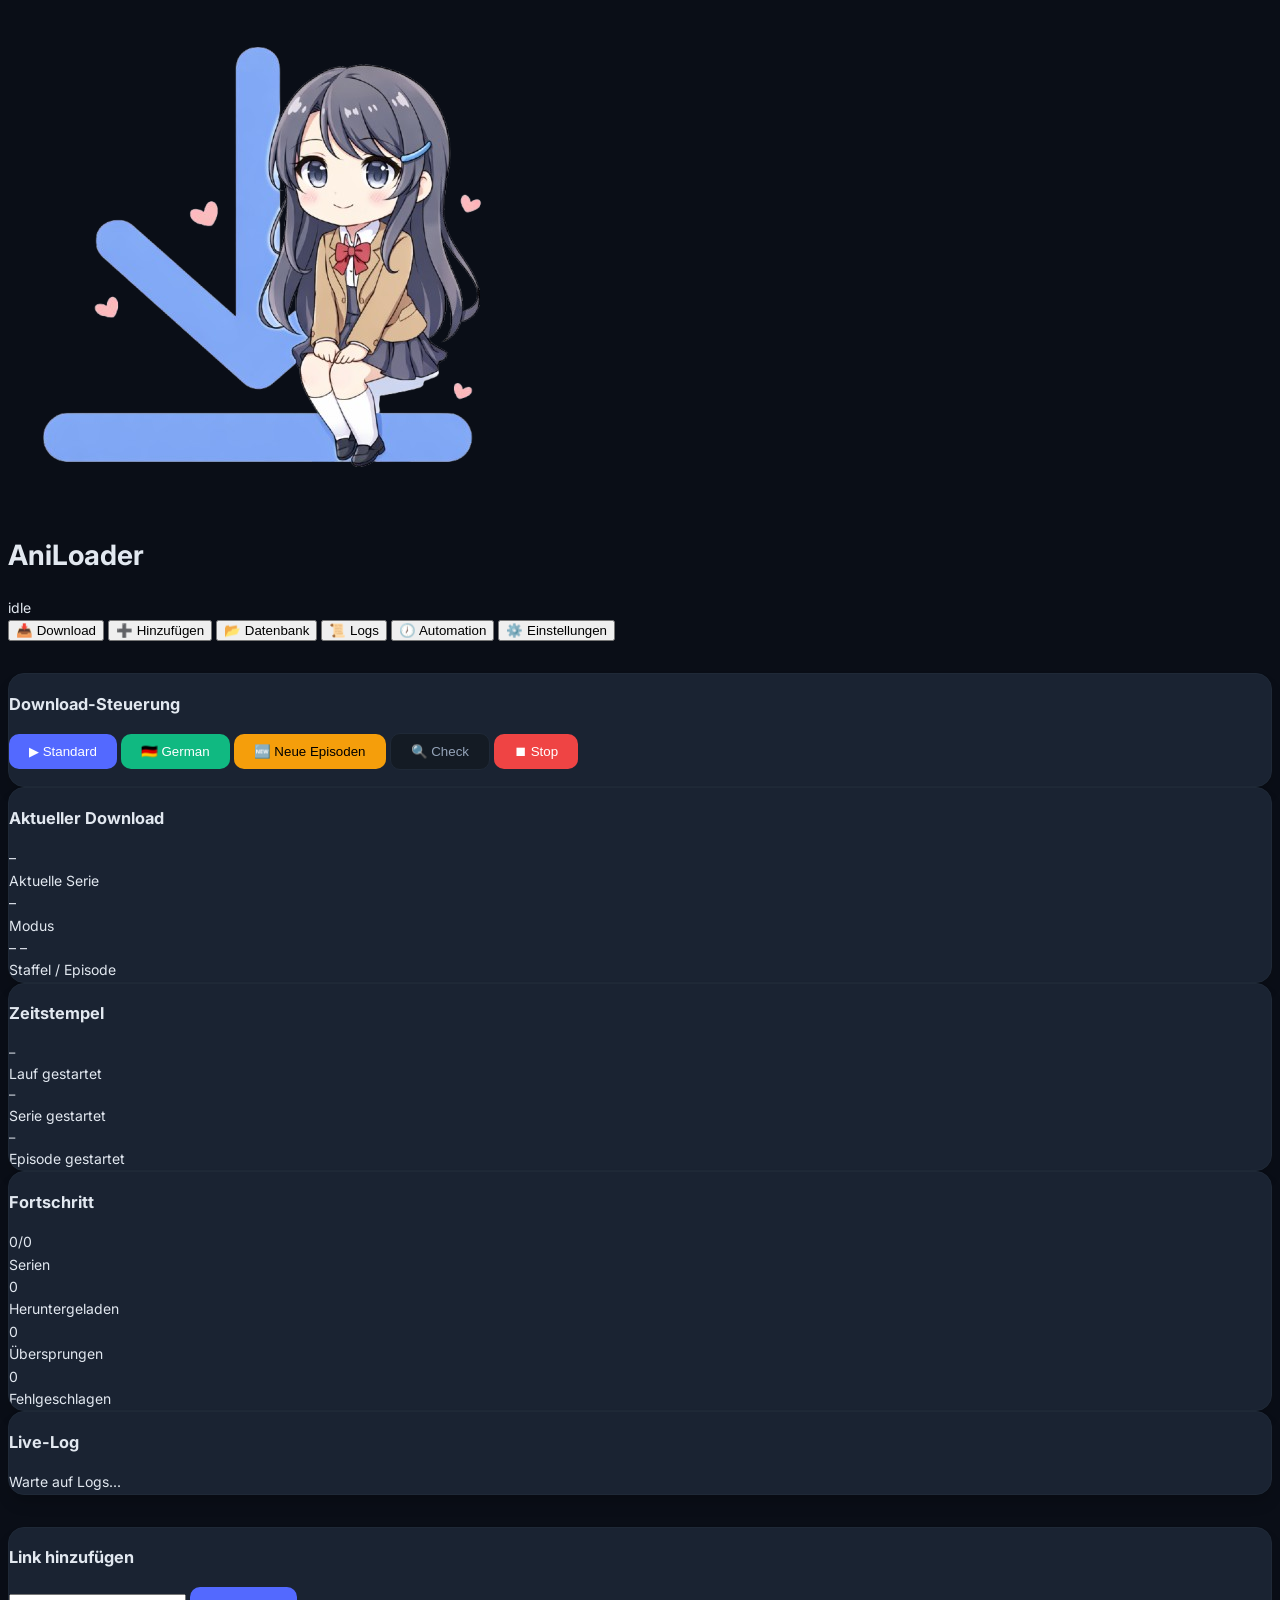
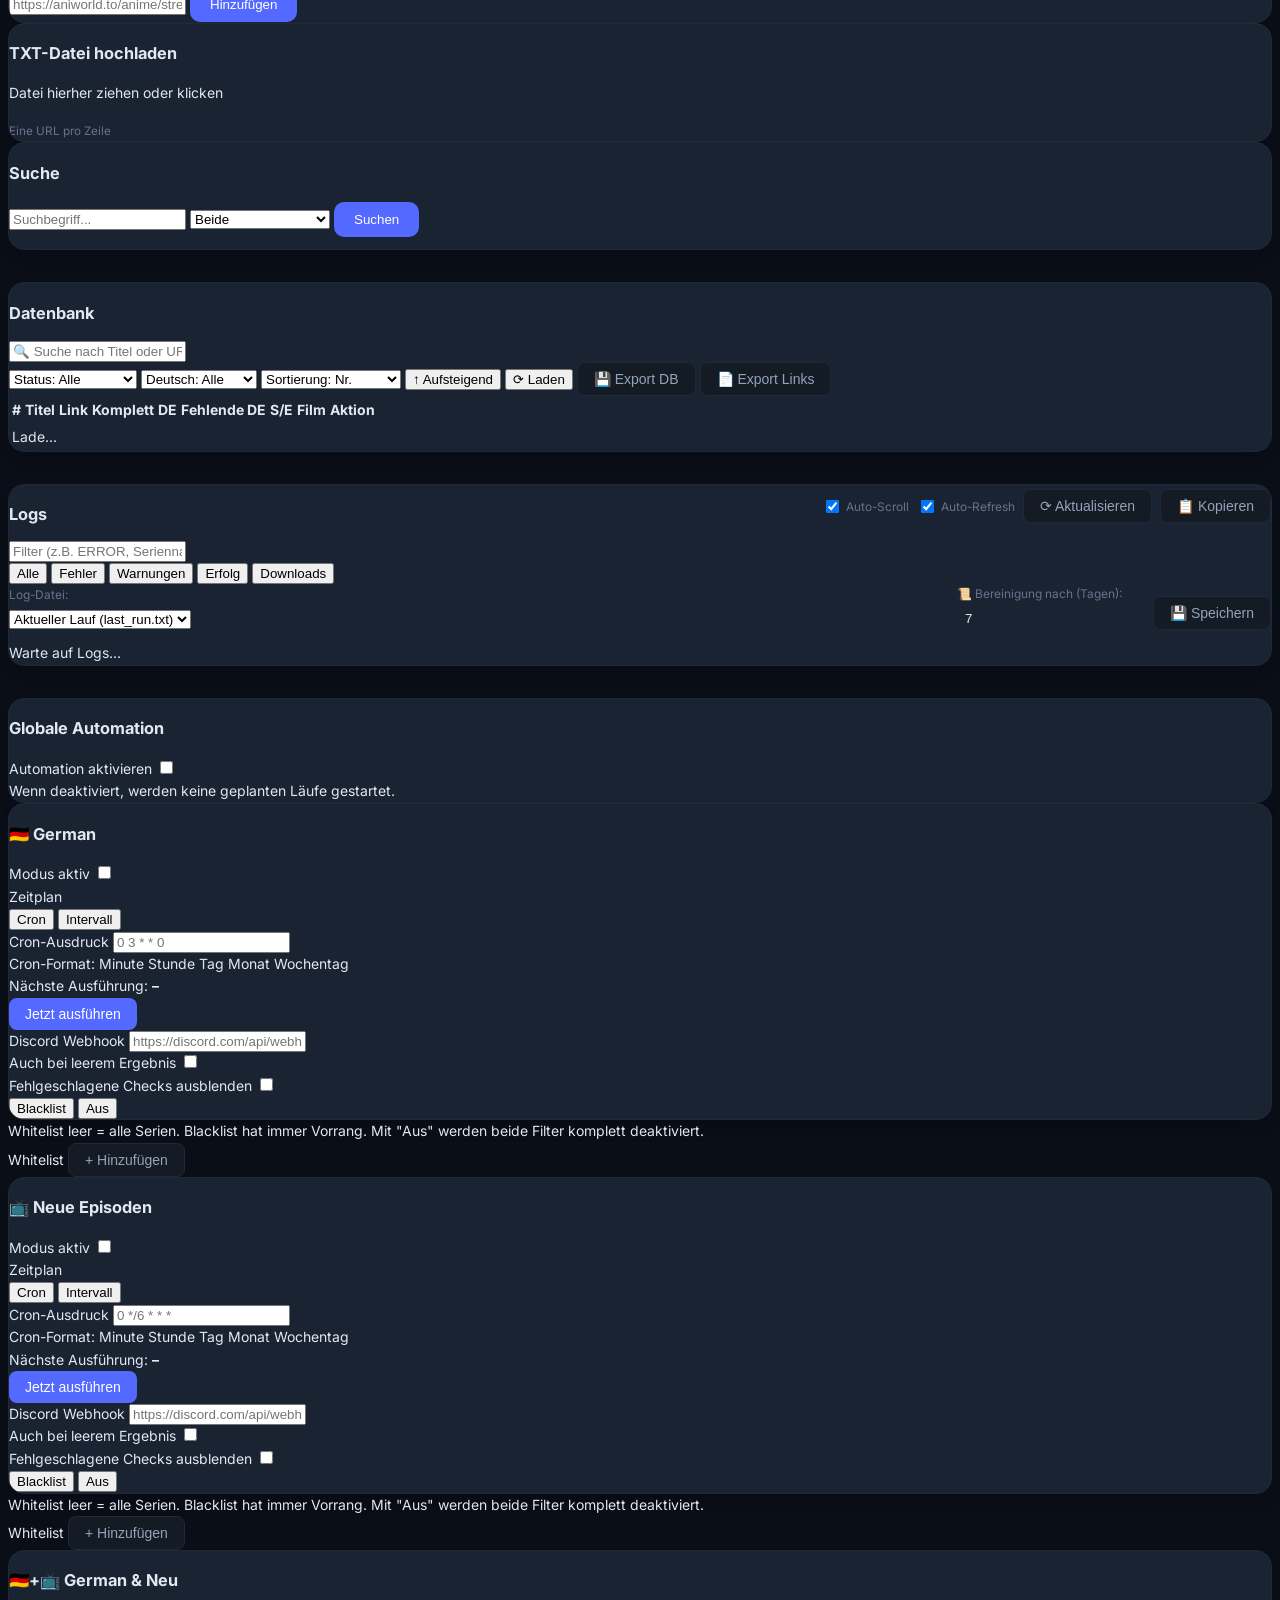
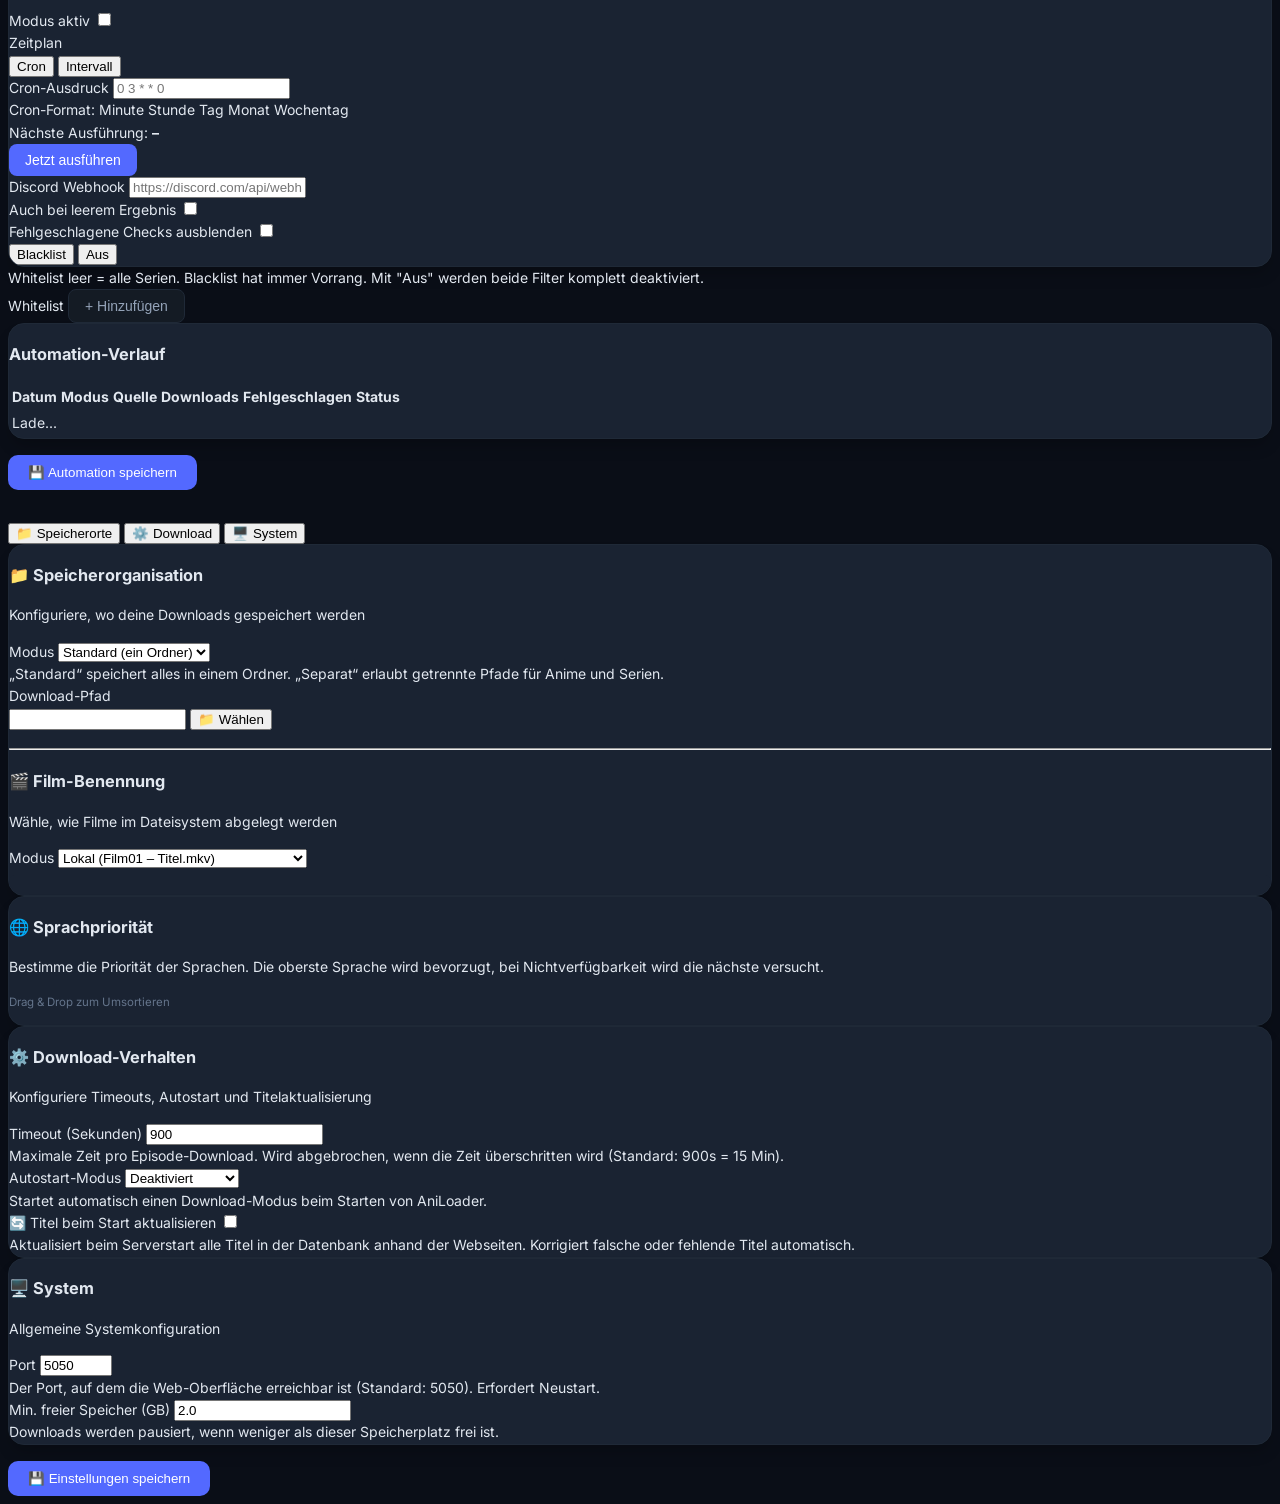
==== web/templates/index.html @ 4632ff13 "Support hiding failed checks in automations Add a new hide_failed_checks option to automation config" ====
<!DOCTYPE html>
<html lang="de">
<head>
  <meta charset="UTF-8">
  <meta name="viewport" content="width=device-width, initial-scale=1.0">
  <title>AniLoader</title>
  <link rel="icon" type="image/png" href="/static/AniLoader.png">
  <link rel="preconnect" href="https://fonts.googleapis.com">
  <link rel="preconnect" href="https://fonts.gstatic.com" crossorigin>
  <link href="https://fonts.googleapis.com/css2?family=Inter:wght@400;500;600;700;800&display=swap" rel="stylesheet">
  <link rel="stylesheet" href="/static/style.css">
</head>
<body>

<!-- Header -->
<header>
  <img src="/static/AniLoader.png" alt="AniLoader" class="header-logo">
  <h1>AniLoader</h1>
  <span id="status-badge" class="status-badge badge-idle">idle</span>
  <span id="disk-info"></span>
  <div id="download-progress-bar" class="download-progress-bar"></div>
</header>

<!-- Tab-Bar -->
<nav class="tab-bar">
  <div class="tab-container">
    <button class="tab-btn active" data-tab="tab-download">📥 <span class="tab-label">Download</span></button>
    <button class="tab-btn" data-tab="tab-add">➕ <span class="tab-label">Hinzufügen</span></button>
    <button class="tab-btn" data-tab="tab-db">📂 <span class="tab-label">Datenbank</span></button>
    <button class="tab-btn" data-tab="tab-logs">📜 <span class="tab-label">Logs</span></button>
    <button class="tab-btn" data-tab="tab-automation">🕖 <span class="tab-label">Automation</span></button>
    <button class="tab-btn" data-tab="tab-settings">⚙️ <span class="tab-label">Einstellungen</span></button>
  </div>
</nav>

<!-- ═══════════════════════ Download Tab ═══════════════════════ -->
<div id="tab-download" class="tab-content active">

  <!-- Steuerung -->
  <div class="card">
    <h3>Download-Steuerung</h3>
    <div class="btn-group" style="margin-bottom:16px;">
      <button class="btn btn-primary btn-start" onclick="startDownload('default')">▶ Standard</button>
      <button class="btn btn-success btn-start" onclick="startDownload('german')">🇩🇪 German</button>
      <button class="btn btn-warning btn-start" onclick="startDownload('new')">🆕 Neue Episoden</button>
      <button class="btn btn-secondary btn-start" onclick="startDownload('check')">🔍 Check</button>
      <button class="btn btn-danger" id="btn-stop" onclick="stopDownload()" disabled>⏹ Stop</button>
    </div>
  </div>

  <!-- Aktueller Status -->
  <div class="card">
    <h3>Aktueller Download</h3>
    <div class="progress-grid">
      <div class="progress-item" id="dl-title-item" style="cursor:default;">
        <div class="value" id="dl-title" style="font-size:1em;">–</div>
        <div class="label">Aktuelle Serie</div>
        <div class="dl-url-label" id="dl-url"></div>
      </div>
      <div class="progress-item">
        <div class="value" id="dl-mode">–</div>
        <div class="label">Modus</div>
      </div>
      <div class="progress-item">
        <div class="value"><span id="dl-season">–</span> <span id="dl-episode">–</span>
          <span id="dl-ep-total" class="ep-total-label"></span>
        </div>
        <div class="ep-progress-bar-wrap" id="dl-ep-progress-wrap" style="display:none;">
          <div class="ep-progress-bar" id="dl-ep-progress-bar"></div>
        </div>
        <div class="label">Staffel / Episode</div>
      </div>
    </div>
  </div>

  <!-- Zeitstempel -->
  <div class="card">
    <h3>Zeitstempel</h3>
    <div class="progress-grid">
      <div class="progress-item">
        <div class="value" id="dl-started" style="font-size:0.9em;">–</div>
        <div class="label">Lauf gestartet</div>
      </div>
      <div class="progress-item">
        <div class="value" id="dl-series-started" style="font-size:0.9em;">–</div>
        <div class="label">Serie gestartet</div>
      </div>
      <div class="progress-item">
        <div class="value" id="dl-episode-started" style="font-size:0.9em;">–</div>
        <div class="label">Episode gestartet</div>
      </div>
    </div>
  </div>

  <!-- Progress -->
  <div class="card">
    <h3>Fortschritt</h3>
    <div class="progress-grid">
      <div class="progress-item">
        <div class="value" id="prog-series">0/0</div>
        <div class="label">Serien</div>
      </div>
      <div class="progress-item">
        <div class="value" id="prog-downloaded">0</div>
        <div class="label">Heruntergeladen</div>
      </div>
      <div class="progress-item">
        <div class="value" id="prog-skipped">0</div>
        <div class="label">Übersprungen</div>
      </div>
      <div class="progress-item">
        <div class="value" id="prog-failed">0</div>
        <div class="label">Fehlgeschlagen</div>
      </div>
    </div>
  </div>

  <!-- Mini-Log -->
  <div class="card">
    <h3>Live-Log</h3>
    <div id="log-output-mini" class="log-output log-mini">Warte auf Logs...</div>
  </div>

</div>

<!-- ═══════════════════════ Hinzufügen Tab ═══════════════════════ -->
<div id="tab-add" class="tab-content">

  <!-- Link einfügen -->
  <div class="card">
    <h3>Link hinzufügen</h3>
    <div class="input-row">
      <input type="url" id="add-url" placeholder="https://aniworld.to/anime/stream/... oder https://s.to/serie/stream/...">
      <button class="btn btn-primary" onclick="addLink()">Hinzufügen</button>
    </div>
    <small id="add-msg" style="display:none; margin-top:10px;" class="toast-msg"></small>
  </div>

  <!-- TXT Upload -->
  <div class="card">
    <h3>TXT-Datei hochladen</h3>
    <div id="upload-area" class="upload-area">
      <p>Datei hierher ziehen oder klicken</p>
      <small style="color:var(--text-muted)">Eine URL pro Zeile</small>
    </div>
    <input type="file" id="file-input" accept=".txt" style="display:none" onchange="uploadTxt()">
    <small id="upload-msg" style="display:none; margin-top:10px;" class="toast-msg"></small>
  </div>

  <!-- Suche -->
  <div class="card">
    <h3>Suche</h3>
    <div class="input-row" style="margin-bottom:12px;">
      <input type="text" id="search-query" placeholder="Suchbegriff..." autocomplete="off">
      <select id="search-platform" style="width:auto; min-width:140px;">
        <option value="both">Beide</option>
        <option value="aniworld">AniWorld (Anime)</option>
        <option value="sto">S.to (Serien)</option>
      </select>
      <button class="btn btn-primary" onclick="searchAnime()">Suchen</button>
    </div>
    <small id="search-msg" style="display:none; margin-bottom:10px;" class="toast-msg"></small>
    <div id="search-results"></div>
  </div>
</div>

<!-- ═══════════════════════ Datenbank Tab ═══════════════════════ -->
<div id="tab-db" class="tab-content">
  <div class="card">
    <div style="display:flex; align-items:center; gap:10px; margin-bottom:14px;">
      <h3 style="margin-bottom:0;">Datenbank</h3>
      <span id="db-count" class="db-count-badge"></span>
    </div>

    <!-- Suchleiste -->
    <input type="text" id="db-search" class="db-search-input" placeholder="&#128269; Suche nach Titel oder URL..." oninput="loadDatabase()">

    <!-- Filterleiste -->
    <div class="db-filters">
      <select id="db-complete" onchange="loadDatabase()">
        <option value="">Status: Alle</option>
        <option value="1">✅ Komplett</option>
        <option value="0">❌ Nicht komplett</option>
        <option value="deleted">🚫 Gelöscht</option>
      </select>
      <select id="db-deutsch" onchange="loadDatabase()">
        <option value="">Deutsch: Alle</option>
        <option value="1">✅ DE komplett</option>
        <option value="0">❌ DE fehlt</option>
      </select>
      <select id="db-sort" onchange="loadDatabase()">
        <option value="id">Sortierung: Nr.</option>
        <option value="title">Sortierung: Titel</option>
        <option value="last_season">Sortierung: Staffel</option>
        <option value="last_episode">Sortierung: Episode</option>
        <option value="last_film">Sortierung: Film</option>
      </select>
      <button class="db-order-btn" id="db-order-btn" onclick="toggleDbOrder()">↑ Aufsteigend</button>
      <button class="db-reload-btn" onclick="loadDatabase()">⟳ Laden</button>
      <button class="btn btn-secondary btn-sm" onclick="exportDatabase()" title="Datenbank als Datei exportieren">💾 Export DB</button>
      <button class="btn btn-secondary btn-sm" onclick="exportLinks()" title="Links als AniLoader.txt exportieren">📄 Export Links</button>
    </div>

    <!-- Tabelle -->
    <div class="db-table-wrap">
      <table class="db-table">
        <thead>
          <tr>
            <th class="db-col-nr" onclick="sortDb('id')">#</th>
            <th class="db-col-title" onclick="sortDb('title')">Titel</th>
            <th class="db-col-url">Link</th>
            <th class="db-col-bool" onclick="sortDb('complete')">Komplett</th>
            <th class="db-col-bool">DE</th>
            <th class="db-col-missing-de">Fehlende DE</th>
            <th class="db-col-se" onclick="sortDb('last_season')">S/E</th>
            <th class="db-col-film" onclick="sortDb('last_film')">Film</th>
            <th class="db-col-action">Aktion</th>
          </tr>
        </thead>
        <tbody id="db-tbody">
          <tr><td colspan="9" class="db-empty">Lade...</td></tr>
        </tbody>
      </table>
    </div>
  </div>
</div>

<!-- ═══════════════════════ Logs Tab ═══════════════════════ -->
<div id="tab-logs" class="tab-content">
  <div class="card">
    <div style="display:flex; align-items:center; justify-content:space-between; margin-bottom:12px; flex-wrap:wrap; gap:8px;">
      <h3 style="margin-bottom:0;">Logs</h3>
      <div style="display:flex; gap:8px; align-items:center;">
        <label style="display:flex; align-items:center; gap:4px; font-size:0.85em; color:var(--text-muted); cursor:pointer;">
          <input type="checkbox" id="log-autoscroll" checked onchange="toggleAutoScroll()"> Auto-Scroll
        </label>
        <label style="display:flex; align-items:center; gap:4px; font-size:0.85em; color:var(--text-muted); cursor:pointer;">
          <input type="checkbox" id="log-auto-refresh" checked onchange="toggleLogAutoRefresh()"> Auto-Refresh
        </label>
        <button class="btn btn-secondary btn-sm" onclick="refreshFullLog()" title="Jetzt aktualisieren">⟳ Aktualisieren</button>
        <button class="btn btn-secondary btn-sm" onclick="copyLogToClipboard(this)" title="Log in Zwischenablage kopieren">📋 Kopieren</button>
      </div>
    </div>
    <div class="log-filter-bar">
      <input type="text" id="log-filter" placeholder="Filter (z.B. ERROR, Serienname...)" oninput="debouncedRenderLog()">
      <div class="log-level-buttons">
        <button class="log-level-btn active" data-level="all" onclick="setLogLevel('all')">Alle</button>
        <button class="log-level-btn" data-level="error" onclick="setLogLevel('error')">Fehler</button>
        <button class="log-level-btn" data-level="warn" onclick="setLogLevel('warn')">Warnungen</button>
        <button class="log-level-btn" data-level="ok" onclick="setLogLevel('ok')">Erfolg</button>
        <button class="log-level-btn" data-level="dl" onclick="setLogLevel('dl')">Downloads</button>
      </div>
    </div>
    
    <!-- Log-Auswahl und Einstellungen -->
    <div style="display:flex; gap:16px; margin-bottom:12px; flex-wrap:wrap; align-items:end;">
      <div style="flex:1; min-width:250px;">
        <label for="log-selector" style="font-size:0.85em; color:var(--text-muted); display:block; margin-bottom:4px;">Log-Datei:</label>
        <select id="log-selector" onchange="loadSelectedLog()" class="log-selector">
          <option value="current">Aktueller Lauf (last_run.txt)</option>
        </select>
      </div>
      <div style="min-width:180px;">
        <label for="cfg-log-retention-days" style="font-size:0.85em; color:var(--text-muted); display:block; margin-bottom:4px;">📜 Bereinigung nach (Tagen):</label>
        <input type="number" id="cfg-log-retention-days" min="1" max="365" value="7" style="width:100%; padding:4px 8px; background:var(--card-bg); border:1px solid var(--border); color:var(--text); border-radius:4px;">
      </div>
      <div>
        <button class="btn btn-secondary btn-sm" onclick="saveLogSettings()" title="Log-Einstellungen speichern">💾 Speichern</button>
      </div>
    </div>
    
    <div id="log-stats" class="log-stats"></div>
    <div id="log-output-full" class="log-output log-formatted">Warte auf Logs...</div>
  </div>
</div>

<!-- ═══════════════════════ Automation Tab ═══════════════════════ -->
<div id="tab-automation" class="tab-content">
  <div class="card">
    <h3>Globale Automation</h3>
    <div class="setting-row">
      <label>Automation aktivieren</label>
      <label class="toggle-switch">
        <input type="checkbox" id="cfg-automation-enabled">
        <span class="toggle-slider"></span>
      </label>
    </div>
    <span class="setting-hint">Wenn deaktiviert, werden keine geplanten Läufe gestartet.</span>
  </div>

  <div class="automation-grid">
    <div class="card automation-mode-card">
      <h3>🇩🇪 German</h3>
      <div class="setting-row automation-inline-row">
        <label>Modus aktiv</label>
        <label class="toggle-switch">
          <input type="checkbox" id="auto-german-enabled">
          <span class="toggle-slider"></span>
        </label>
      </div>
      <div class="setting-row automation-stack-row">
        <label>Zeitplan</label>
        <div class="schedule-type-toggle">
          <button type="button" class="schedule-type-btn active" data-type="cron" id="auto-german-type-cron" onclick="toggleAutomationScheduleType('german', 'cron')">Cron</button>
          <button type="button" class="schedule-type-btn" data-type="interval" id="auto-german-type-interval" onclick="toggleAutomationScheduleType('german', 'interval')">Intervall</button>
        </div>
      </div>
      <div id="auto-german-cron-wrap" class="setting-row automation-stack-row">
        <label>Cron-Ausdruck</label>
        <input type="text" id="auto-german-schedule" placeholder="0 3 * * 0">
      </div>
      <div id="auto-german-interval-wrap" class="setting-row automation-stack-row" style="display:none;">
        <label>Intervall (Min.)</label>
        <input type="number" id="auto-german-interval" min="0" step="1" value="0">
      </div>
      <span class="setting-hint">Cron-Format: Minute Stunde Tag Monat Wochentag</span>
      <div class="automation-next-run">Nächste Ausführung: <strong id="auto-german-next">–</strong></div>
      <div class="automation-action-row"><button class="btn btn-primary btn-sm" onclick="triggerAutomation('german')">Jetzt ausführen</button></div>

      <div class="setting-divider"></div>
      <div class="setting-row automation-stack-row">
        <label>Discord Webhook</label>
        <input type="text" id="auto-german-webhook" placeholder="https://discord.com/api/webhooks/..." />
      </div>
      <div class="setting-row automation-inline-row">
        <label>Auch bei leerem Ergebnis</label>
        <label class="toggle-switch">
          <input type="checkbox" id="auto-german-notify-empty">
          <span class="toggle-slider"></span>
        </label>
      </div>
      <div class="setting-row automation-inline-row">
        <label>Fehlgeschlagene Checks ausblenden</label>
        <label class="toggle-switch">
          <input type="checkbox" id="auto-german-hide-failed">
          <span class="toggle-slider"></span>
        </label>
      </div>
          <button type="button" class="automation-filter-btn" id="auto-german-blacklist-btn" onclick="toggleAutomationFilterList('german', 'blacklist')">Blacklist</button>
          <button type="button" class="automation-filter-btn" id="auto-german-off-btn" onclick="toggleAutomationFilterList('german', 'off')">Aus</button>
        </div>
      </div>
      <span class="setting-hint">Whitelist leer = alle Serien. Blacklist hat immer Vorrang. Mit "Aus" werden beide Filter komplett deaktiviert.</span>
      <div class="automation-filter-panel active" id="auto-german-whitelist-panel">
        <div class="automation-filter-header">
          <label>Whitelist</label>
          <button type="button" class="btn btn-sm btn-secondary" onclick="openSeriesSelector('german', 'whitelist')">+ Hinzufügen</button>
        </div>
        <div id="auto-german-whitelist-tiles" class="automation-filter-tiles"></div>
      </div>
      <div class="automation-filter-panel" id="auto-german-blacklist-panel" style="display:none;">
        <div class="automation-filter-header">
          <label>Blacklist</label>
          <button type="button" class="btn btn-sm btn-secondary" onclick="openSeriesSelector('german', 'blacklist')">+ Hinzufügen</button>
        </div>
        <div id="auto-german-blacklist-tiles" class="automation-filter-tiles"></div>
      </div>
    </div>

    <div class="card automation-mode-card">
      <h3>📺 Neue Episoden</h3>
      <div class="setting-row automation-inline-row">
        <label>Modus aktiv</label>
        <label class="toggle-switch">
          <input type="checkbox" id="auto-new-enabled">
          <span class="toggle-slider"></span>
        </label>
      </div>
      <div class="setting-row automation-stack-row">
        <label>Zeitplan</label>
        <div class="schedule-type-toggle">
          <button type="button" class="schedule-type-btn active" data-type="cron" id="auto-new-type-cron" onclick="toggleAutomationScheduleType('new', 'cron')">Cron</button>
          <button type="button" class="schedule-type-btn" data-type="interval" id="auto-new-type-interval" onclick="toggleAutomationScheduleType('new', 'interval')">Intervall</button>
        </div>
      </div>
      <div id="auto-new-cron-wrap" class="setting-row automation-stack-row">
        <label>Cron-Ausdruck</label>
        <input type="text" id="auto-new-schedule" placeholder="0 */6 * * *">
      </div>
      <div id="auto-new-interval-wrap" class="setting-row automation-stack-row" style="display:none;">
        <label>Intervall (Min.)</label>
        <input type="number" id="auto-new-interval" min="0" step="1" value="0">
      </div>
      <span class="setting-hint">Cron-Format: Minute Stunde Tag Monat Wochentag</span>
      <div class="automation-next-run">Nächste Ausführung: <strong id="auto-new-next">–</strong></div>
      <div class="automation-action-row"><button class="btn btn-primary btn-sm" onclick="triggerAutomation('new')">Jetzt ausführen</button></div>

      <div class="setting-divider"></div>
      <div class="setting-row automation-stack-row">
        <label>Discord Webhook</label>
        <input type="text" id="auto-new-webhook" placeholder="https://discord.com/api/webhooks/..." />
      </div>
      <div class="setting-row automation-inline-row">
        <label>Auch bei leerem Ergebnis</label>
        <label class="toggle-switch">
          <input type="checkbox" id="auto-new-notify-empty">
          <span class="toggle-slider"></span>
        </label>
      </div>
      <div class="setting-row automation-inline-row">
        <label>Fehlgeschlagene Checks ausblenden</label>
        <label class="toggle-switch">
          <input type="checkbox" id="auto-new-hide-failed">
          <span class="toggle-slider"></span>
        </label>
      </div>
          <button type="button" class="automation-filter-btn" id="auto-new-blacklist-btn" onclick="toggleAutomationFilterList('new', 'blacklist')">Blacklist</button>
          <button type="button" class="automation-filter-btn" id="auto-new-off-btn" onclick="toggleAutomationFilterList('new', 'off')">Aus</button>
        </div>
      </div>
      <span class="setting-hint">Whitelist leer = alle Serien. Blacklist hat immer Vorrang. Mit "Aus" werden beide Filter komplett deaktiviert.</span>
      <div class="automation-filter-panel active" id="auto-new-whitelist-panel">
        <div class="automation-filter-header">
          <label>Whitelist</label>
          <button type="button" class="btn btn-sm btn-secondary" onclick="openSeriesSelector('new', 'whitelist')">+ Hinzufügen</button>
        </div>
        <div id="auto-new-whitelist-tiles" class="automation-filter-tiles"></div>
      </div>
      <div class="automation-filter-panel" id="auto-new-blacklist-panel" style="display:none;">
        <div class="automation-filter-header">
          <label>Blacklist</label>
          <button type="button" class="btn btn-sm btn-secondary" onclick="openSeriesSelector('new', 'blacklist')">+ Hinzufügen</button>
        </div>
        <div id="auto-new-blacklist-tiles" class="automation-filter-tiles"></div>
      </div>
    </div>

    <div class="card automation-mode-card">
      <h3>🇩🇪+📺 German &amp; Neu</h3>
      <div class="setting-row automation-inline-row">
        <label>Modus aktiv</label>
        <label class="toggle-switch">
          <input type="checkbox" id="auto-german_new-enabled">
          <span class="toggle-slider"></span>
        </label>
      </div>
      <div class="setting-row automation-stack-row">
        <label>Zeitplan</label>
        <div class="schedule-type-toggle">
          <button type="button" class="schedule-type-btn active" data-type="cron" id="auto-german_new-type-cron" onclick="toggleAutomationScheduleType('german_new', 'cron')">Cron</button>
          <button type="button" class="schedule-type-btn" data-type="interval" id="auto-german_new-type-interval" onclick="toggleAutomationScheduleType('german_new', 'interval')">Intervall</button>
        </div>
      </div>
      <div id="auto-german_new-cron-wrap" class="setting-row automation-stack-row">
        <label>Cron-Ausdruck</label>
        <input type="text" id="auto-german_new-schedule" placeholder="0 3 * * 0">
      </div>
      <div id="auto-german_new-interval-wrap" class="setting-row automation-stack-row" style="display:none;">
        <label>Intervall (Min.)</label>
        <input type="number" id="auto-german_new-interval" min="0" step="1" value="0">
      </div>
      <span class="setting-hint">Cron-Format: Minute Stunde Tag Monat Wochentag</span>
      <div class="automation-next-run">Nächste Ausführung: <strong id="auto-german_new-next">–</strong></div>
      <div class="automation-action-row"><button class="btn btn-primary btn-sm" onclick="triggerAutomation('german_new')">Jetzt ausführen</button></div>

      <div class="setting-divider"></div>
      <div class="setting-row automation-stack-row">
        <label>Discord Webhook</label>
        <input type="text" id="auto-german_new-webhook" placeholder="https://discord.com/api/webhooks/..." />
      </div>
      <div class="setting-row automation-inline-row">
        <label>Auch bei leerem Ergebnis</label>
        <label class="toggle-switch">
          <input type="checkbox" id="auto-german_new-notify-empty">
          <span class="toggle-slider"></span>
        </label>
      </div>
      <div class="setting-row automation-inline-row">
        <label>Fehlgeschlagene Checks ausblenden</label>
        <label class="toggle-switch">
          <input type="checkbox" id="auto-german_new-hide-failed">
          <span class="toggle-slider"></span>
        </label>
      </div>
          <button type="button" class="automation-filter-btn" id="auto-german_new-blacklist-btn" onclick="toggleAutomationFilterList('german_new', 'blacklist')">Blacklist</button>
          <button type="button" class="automation-filter-btn" id="auto-german_new-off-btn" onclick="toggleAutomationFilterList('german_new', 'off')">Aus</button>
        </div>
      </div>
      <span class="setting-hint">Whitelist leer = alle Serien. Blacklist hat immer Vorrang. Mit "Aus" werden beide Filter komplett deaktiviert.</span>
      <div class="automation-filter-panel active" id="auto-german_new-whitelist-panel">
        <div class="automation-filter-header">
          <label>Whitelist</label>
          <button type="button" class="btn btn-sm btn-secondary" onclick="openSeriesSelector('german_new', 'whitelist')">+ Hinzufügen</button>
        </div>
        <div id="auto-german_new-whitelist-tiles" class="automation-filter-tiles"></div>
      </div>
      <div class="automation-filter-panel" id="auto-german_new-blacklist-panel" style="display:none;">
        <div class="automation-filter-header">
          <label>Blacklist</label>
          <button type="button" class="btn btn-sm btn-secondary" onclick="openSeriesSelector('german_new', 'blacklist')">+ Hinzufügen</button>
        </div>
        <div id="auto-german_new-blacklist-tiles" class="automation-filter-tiles"></div>
      </div>
    </div>
  </div>

  <div class="card">
    <h3>Automation-Verlauf</h3>
    <div class="db-table-wrap">
      <table class="db-table automation-history-table">
        <thead>
          <tr>
            <th>Datum</th>
            <th>Modus</th>
            <th>Quelle</th>
            <th>Downloads</th>
            <th>Fehlgeschlagen</th>
            <th>Status</th>
          </tr>
        </thead>
        <tbody id="automation-history-body">
          <tr><td colspan="6" class="db-empty">Lade...</td></tr>
        </tbody>
      </table>
    </div>
  </div>

  <div style="margin-top:16px; display:flex; gap:10px; align-items:center;">
    <button class="btn btn-primary" onclick="saveAutomationSettings()">💾 Automation speichern</button>
    <small id="automation-msg" style="display:none; margin-left:12px;" class="toast-msg"></small>
  </div>
</div>

<!-- ═══════════════════════ Serien-Auswahl Modal ═══════════════════════ -->
<div id="series-selector-modal" class="modal" style="display:none;">
  <div class="modal-overlay" onclick="closeSeriesSelector()"></div>
  <div class="modal-content">
    <div class="modal-header">
      <h2>Serien aus Datenbank</h2>
      <button class="modal-close" onclick="closeSeriesSelector()">✕</button>
    </div>
    <div class="modal-body">
      <div class="series-search-wrap">
        <input type="text" id="series-search" placeholder="Serien durchsuchen..." onkeyup="filterSeriesList()">
      </div>
      <div class="series-list" id="series-list">
        <div class="series-loading">Lade Serien...</div>
      </div>
    </div>
    <div class="modal-footer">
      <button class="btn btn-secondary" onclick="closeSeriesSelector()">Abbrechen</button>
      <button class="btn btn-primary" onclick="addSelectedSeriesToFilter()">Hinzufügen</button>
    </div>
  </div>
</div>

<!-- ═══════════════════════ Einstellungen Tab ═══════════════════════ -->
<div id="tab-settings" class="tab-content">

  <!-- Settings Sub-Navigation -->
  <div class="settings-pills">
    <button class="settings-pill active" data-settings="settings-storage">📁 Speicherorte</button>
    <button class="settings-pill" data-settings="settings-download">⚙️ Download</button>
    <button class="settings-pill" data-settings="settings-system">🖥️ System</button>
  </div>

  <!-- Speicherorte -->
  <div id="settings-storage" class="settings-panel active">
    <div class="card">
      <div class="card-head">
        <h3>📁 Speicherorganisation</h3>
        <p class="card-desc">Konfiguriere, wo deine Downloads gespeichert werden</p>
      </div>
      <div class="setting-row">
        <label>Modus</label>
        <select id="cfg-storage-mode" onchange="toggleStoragePaths()">
          <option value="standard">Standard (ein Ordner)</option>
          <option value="separate">Separate Ordner</option>
        </select>
      </div>
      <span class="setting-hint">„Standard“ speichert alles in einem Ordner. „Separat“ erlaubt getrennte Pfade für Anime und Serien.</span>
      <div class="setting-row">
        <label>Download-Pfad</label>
        <div class="path-input-group">
          <input type="text" id="cfg-download-path">
          <button class="btn-browse" onclick="openFolderPicker('cfg-download-path')" title="Ordner wählen">📁 Wählen</button>
        </div>
      </div>
      <div id="separate-paths" style="display:none;">
        <div class="setting-row">
          <label>Anime-Pfad</label>
          <div class="path-input-group">
            <input type="text" id="cfg-anime-path">
            <button class="btn-browse" onclick="openFolderPicker('cfg-anime-path')" title="Ordner wählen">📁 Wählen</button>
          </div>
        </div>
        <div class="setting-row">
          <label>Serien-Pfad</label>
          <div class="path-input-group">
            <input type="text" id="cfg-series-path">
            <button class="btn-browse" onclick="openFolderPicker('cfg-series-path')" title="Ordner wählen">📁 Wählen</button>
          </div>
        </div>
        <div class="setting-row">
          <label style="min-width:auto;">
            <input type="checkbox" id="cfg-anime-sep-movies"> Anime-Filme separater Ordner
          </label>
        </div>
        <div class="setting-row">
          <label>Anime-Filme-Pfad</label>
          <div class="path-input-group">
            <input type="text" id="cfg-anime-movies-path">
            <button class="btn-browse" onclick="openFolderPicker('cfg-anime-movies-path')" title="Ordner wählen">📁 Wählen</button>
          </div>
        </div>
        <div class="setting-row">
          <label style="min-width:auto;">
            <input type="checkbox" id="cfg-serien-sep-movies"> Serien-Filme separater Ordner
          </label>
        </div>
        <div class="setting-row">
          <label>Serien-Filme-Pfad</label>
          <div class="path-input-group">
            <input type="text" id="cfg-serien-movies-path">
            <button class="btn-browse" onclick="openFolderPicker('cfg-serien-movies-path')" title="Ordner wählen">📁 Wählen</button>
          </div>
        </div>
      </div>

      <!-- Film-Benennung -->
      <hr style="border-color:var(--border); margin:18px 0;">
      <div class="card-head" style="margin-bottom:10px;">
        <h3>🎬 Film-Benennung</h3>
        <p class="card-desc">Wähle, wie Filme im Dateisystem abgelegt werden</p>
      </div>
      <div class="setting-row">
        <label>Modus</label>
        <select id="cfg-film-naming-mode" onchange="updateFilmNamingPreview()">
          <option value="local">Lokal (Film01 – Titel.mkv)</option>
          <option value="jellyfin">Jellyfin / Server (S00E001 – Titel.mkv)</option>
        </select>
      </div>
      <div id="film-naming-preview" class="setting-hint" style="font-family:monospace; background:var(--bg-card); border:1px solid var(--border); border-radius:6px; padding:10px; margin-top:6px; line-height:1.8;"></div>
      <div id="film-naming-migrate-wrap" style="margin-top:12px; display:none;">
        <p class="setting-hint" style="color:var(--warning);">⚠️ Vorhandene Dateien sind noch im alten Format. Jetzt migrieren?</p>
        <button class="btn btn-warning btn-sm" id="btn-migrate-films" onclick="migrateFilmNaming()">🔄 Dateien jetzt umbenennen &amp; verschieben</button>
        <span id="migrate-msg" style="margin-left:10px;"></span>
      </div>
    </div>
  </div>

  <!-- Download-Einstellungen -->
  <div id="settings-download" class="settings-panel">
    <div class="card">
      <div class="card-head">
        <h3>🌐 Sprachpriorität</h3>
        <p class="card-desc">Bestimme die Priorität der Sprachen. Die oberste Sprache wird bevorzugt, bei Nichtverfügbarkeit wird die nächste versucht.</p>
      </div>
      <p style="color:var(--text-muted); font-size:0.82em; margin-bottom:8px;">Drag &amp; Drop zum Umsortieren</p>
      <ul id="lang-list" class="lang-list"></ul>
    </div>

    <div class="card">
      <div class="card-head">
        <h3>⚙️ Download-Verhalten</h3>
        <p class="card-desc">Konfiguriere Timeouts, Autostart und Titelaktualisierung</p>
      </div>
      <div class="setting-row">
        <label>Timeout (Sekunden)</label>
        <input type="number" id="cfg-timeout" min="60" step="60" value="900">
      </div>
      <span class="setting-hint">Maximale Zeit pro Episode-Download. Wird abgebrochen, wenn die Zeit überschritten wird (Standard: 900s = 15 Min).</span>
      <div class="setting-row">
        <label>Autostart-Modus</label>
        <select id="cfg-autostart">
          <option value="">Deaktiviert</option>
          <option value="default">Standard</option>
          <option value="german">German</option>
          <option value="new">Neue Episoden</option>
          <option value="german_new">German &amp; Neu</option>
          <option value="check">Check</option>
        </select>
      </div>
      <span class="setting-hint">Startet automatisch einen Download-Modus beim Starten von AniLoader.</span>

      <div class="setting-divider"></div>

      <div class="setting-row">
        <label>🔄 Titel beim Start aktualisieren</label>
        <label class="toggle-switch">
          <input type="checkbox" id="cfg-refresh-titles">
          <span class="toggle-slider"></span>
        </label>
      </div>
      <span class="setting-hint">Aktualisiert beim Serverstart alle Titel in der Datenbank anhand der Webseiten. Korrigiert falsche oder fehlende Titel automatisch.</span>
    </div>
  </div>

  <!-- System-Einstellungen -->
  <div id="settings-system" class="settings-panel">
    <div class="card">
      <div class="card-head">
        <h3>🖥️ System</h3>
        <p class="card-desc">Allgemeine Systemkonfiguration</p>
      </div>
      <div class="setting-row">
        <label>Port</label>
        <input type="number" id="cfg-port" min="1" max="65535" value="5050">
      </div>
      <span class="setting-hint">Der Port, auf dem die Web-Oberfläche erreichbar ist (Standard: 5050). Erfordert Neustart.</span>
      <div class="setting-row">
        <label>Min. freier Speicher (GB)</label>
        <input type="number" id="cfg-min-free" min="0" step="0.5" value="2.0">
      </div>
      <span class="setting-hint">Downloads werden pausiert, wenn weniger als dieser Speicherplatz frei ist.</span>
    </div>
  </div>

  <!-- Speichern -->
  <div style="margin-top:16px; display:flex; gap:10px; align-items:center;">
    <button class="btn btn-primary" onclick="saveSettings()">💾 Einstellungen speichern</button>
    <small id="settings-msg" style="display:none; margin-left:12px;" class="toast-msg"></small>
  </div>
</div>

<!-- Folder Picker Modal -->
<div id="folder-picker-overlay" class="folder-modal-overlay" style="display:none;">
  <div class="folder-modal">
    <div class="modal-header">
      <h3>📁 Ordner wählen</h3>
      <button class="modal-close" onclick="closeFolderPicker()">&times;</button>
    </div>
    <div id="folder-breadcrumb" class="modal-breadcrumb"></div>
    <div class="modal-body">
      <ul id="folder-list" class="folder-list"></ul>
    </div>
    <div class="modal-footer">
      <span id="folder-current-path" class="current-path"></span>
      <button class="btn btn-secondary btn-sm" onclick="closeFolderPicker()">Abbrechen</button>
      <button class="btn btn-primary btn-sm" onclick="selectFolder()">Auswählen</button>
    </div>
  </div>
</div>

<script src="/static/app.js?v=20260310"></script>
</body>
</html>
---- static/style.css ----
/* ==================== GLOBAL STYLES ==================== */
:root {
  --bg-primary: #0a0e17;
  --bg-secondary: #0f1419;
  --bg-tertiary: #141b24;
  --bg-card: #1a2332;
  --bg-hover: #1f2937;
  
  --border-primary: #1f2937;
  --border-secondary: #2d3748;
  --border-accent: rgba(83, 105, 255, 0.3);
  
  --text-primary: #e2e8f0;
  --text-secondary: #94a3b8;
  --text-muted: #64748b;
  
  --accent-primary: #5369ff;
  --accent-hover: #6b7fff;
  --accent-glow: rgba(83, 105, 255, 0.2);
  
  --success: #10b981;
  --warning: #f59e0b;
  --danger: #ef4444;
  --info: #3b82f6;
  
  --gradient-primary: linear-gradient(135deg, #667eea 0%, #764ba2 100%);
  --gradient-card: linear-gradient(135deg, rgba(102, 126, 234, 0.1) 0%, rgba(118, 75, 162, 0.05) 100%);
  
  --shadow-sm: 0 1px 2px 0 rgba(0, 0, 0, 0.05);
  --shadow-md: 0 4px 6px -1px rgba(0, 0, 0, 0.1);
  --shadow-lg: 0 10px 15px -3px rgba(0, 0, 0, 0.2);
  --shadow-xl: 0 20px 25px -5px rgba(0, 0, 0, 0.3);
  --shadow-glow: 0 0 20px rgba(83, 105, 255, 0.3);
}

* {
  scrollbar-width: thin;
  scrollbar-color: rgba(148, 163, 184, 0.3) transparent;
}

*::-webkit-scrollbar {
  width: 8px;
  height: 8px;
}

*::-webkit-scrollbar-track {
  background: transparent;
}

*::-webkit-scrollbar-thumb {
  background: rgba(148, 163, 184, 0.3);
  border-radius: 4px;
}

*::-webkit-scrollbar-thumb:hover {
  background: rgba(148, 163, 184, 0.5);
}

body {
  background: var(--bg-primary);
  color: var(--text-primary);
  font-family: 'Inter', -apple-system, BlinkMacSystemFont, 'Segoe UI', Roboto, 'Helvetica Neue', Arial, sans-serif;
  font-size: 14px;
  line-height: 1.6;
  overflow-x: hidden;
}

/* ==================== NAVBAR ==================== */
.navbar {
  background: var(--bg-secondary);
  backdrop-filter: blur(20px);
  border-bottom: 1px solid var(--border-primary);
  box-shadow: var(--shadow-md);
  padding: 1rem 0;
  position: sticky;
  top: 0;
  z-index: 1000;
}

.navbar-brand {
  background: var(--gradient-primary);
  -webkit-background-clip: text;
  -webkit-text-fill-color: transparent;
  background-clip: text;
  font-weight: 700;
  font-size: 1.25rem;
  letter-spacing: -0.02em;
}

/* ==================== TABS ==================== */
.nav-tabs {
  border: none;
  background: var(--bg-card);
  border-radius: 12px;
  padding: 0.5rem;
  gap: 0.25rem;
  box-shadow: var(--shadow-sm);
}

.nav-tabs .nav-link {
  border: none;
  border-radius: 8px;
  padding: 0.75rem 1.5rem;
  color: var(--text-secondary);
  font-weight: 500;
  transition: all 0.2s ease;
  background: transparent;
}

.nav-tabs .nav-link:hover {
  color: var(--text-primary);
  background: var(--bg-hover);
}

.nav-tabs .nav-link.active {
  background: var(--accent-primary);
  color: #ffffff;
  box-shadow: var(--shadow-glow);
}

/* ==================== CARDS ==================== */
.card {
  background: var(--bg-card);
  border: 1px solid var(--border-primary);
  border-radius: 16px;
  box-shadow: var(--shadow-lg);
  transition: all 0.3s ease;
  overflow: hidden;
}

.card:hover {
  border-color: var(--border-secondary);
  transform: translateY(-2px);
  box-shadow: var(--shadow-xl);
}

/* Download-Übersicht: kein Hover-Effekt */
#overviewContainer .card:hover {
  border-color: var(--border-primary);
  transform: none;
  box-shadow: var(--shadow-lg);
}

.card-header {
  background: var(--gradient-card);
  border-bottom: 1px solid var(--border-primary);
  padding: 1.5rem 1.75rem;
}

.card-header h5, .card-header h6 {
  margin: 0;
  color: var(--text-primary);
  font-weight: 600;
  display: flex;
  align-items: center;
  gap: 0.5rem;
}

.card-title {
  color: var(--text-primary);
  font-weight: 600;
  margin-bottom: 0.5rem;
}

.card-body {
  padding: 1.75rem;
}

/* ==================== BUTTONS ==================== */
.btn {
  border-radius: 10px;
  padding: 0.625rem 1.25rem;
  font-weight: 500;
  transition: all 0.2s ease;
  border: none;
  display: inline-flex;
  align-items: center;
  gap: 0.5rem;
}

.btn-primary {
  background: var(--accent-primary);
  color: #ffffff;
}

.btn-primary:hover {
  background: var(--accent-hover);
  box-shadow: var(--shadow-glow);
  transform: translateY(-1px);
}

.btn-success {
  background: var(--success);
  color: #ffffff;
}

.btn-success:hover {
  background: #059669;
  transform: translateY(-1px);
}

.btn-warning {
  background: var(--warning);
  color: #000000;
}

.btn-warning:hover {
  background: #d97706;
  transform: translateY(-1px);
}

.btn-info {
  background: var(--info);
  color: #ffffff;
}

.btn-info:hover {
  background: #2563eb;
  transform: translateY(-1px);
}

.btn-danger {
  background: var(--danger);
  color: #ffffff;
}

.btn-danger:hover {
  background: #dc2626;
  transform: translateY(-1px);
}

.btn-secondary {
  background: var(--bg-tertiary);
  color: var(--text-secondary);
  border: 1px solid var(--border-primary);
}

.btn-secondary:hover {
  background: var(--bg-hover);
  color: var(--text-primary);
  border-color: var(--border-secondary);
}

.btn-outline-light {
  background: transparent;
  color: var(--text-secondary);
  border: 1px solid var(--border-primary);
}

.btn-outline-light:hover {
  background: var(--bg-hover);
  color: var(--text-primary);
  border-color: var(--border-secondary);
}

.btn-outline-secondary {
  background: transparent;
  color: var(--text-secondary);
  border: 1px solid var(--border-primary);
}

.btn-outline-secondary:hover {
  background: var(--bg-hover);
  color: var(--text-primary);
  border-color: var(--border-secondary);
}

.btn-outline-danger {
  background: transparent;
  color: var(--danger);
  border: 1px solid rgba(239, 68, 68, 0.3);
}

.btn-outline-danger:hover {
  background: rgba(239, 68, 68, 0.1);
  border-color: var(--danger);
}

.btn-lg {
  padding: 0.875rem 1.75rem;
  font-size: 1rem;
  border-radius: 12px;
}

.btn-sm {
  padding: 0.5rem 1rem;
  font-size: 0.875rem;
  border-radius: 8px;
}

/* ==================== FORMS ==================== */
.form-control, .form-select {
  background: var(--bg-tertiary);
  border: 1px solid var(--border-primary);
  border-radius: 10px;
  color: var(--text-primary);
  padding: 0.75rem 1rem;
  transition: all 0.2s ease;
}

.form-control:focus, .form-select:focus {
  background: var(--bg-secondary);
  border-color: var(--accent-primary);
  box-shadow: 0 0 0 3px var(--accent-glow);
  color: var(--text-primary);
  outline: none;
}

.form-control::placeholder {
  color: var(--text-muted);
}

.form-control-lg, .form-select-lg {
  padding: 0.875rem 1.25rem;
  font-size: 1rem;
  border-radius: 12px;
}

.form-control-sm, .form-select-sm {
  padding: 0.5rem 0.875rem;
  font-size: 0.875rem;
  border-radius: 8px;
}

.input-group {
  box-shadow: var(--shadow-sm);
  border-radius: 10px;
  overflow: hidden;
}

.input-group-text {
  background: var(--bg-tertiary);
  border: 1px solid var(--border-primary);
  color: var(--text-secondary);
  padding: 0.75rem 1rem;
}

.input-group-lg .input-group-text {
  padding: 0.875rem 1.25rem;
  font-size: 1rem;
}

.form-check-input {
  width: 1.25rem;
  height: 1.25rem;
  border: 2px solid var(--border-secondary);
  background: var(--bg-tertiary);
}

.form-check-input:checked {
  background-color: var(--accent-primary);
  border-color: var(--accent-primary);
}

.form-check-input:focus {
  border-color: var(--accent-primary);
  box-shadow: 0 0 0 3px var(--accent-glow);
}

.form-switch .form-check-input {
  width: 2.5rem;
  height: 1.25rem;
  border-radius: 1rem;
}

.form-switch-lg .form-check-input {
  width: 3rem;
  height: 1.5rem;
}

.form-text {
  color: var(--text-muted);
  font-size: 0.875rem;
  margin-top: 0.5rem;
}

/* ==================== TABLES ==================== */
.table-responsive {
  border-radius: 12px;
  overflow: hidden;
  box-shadow: var(--shadow-md);
}

.table {
  margin: 0;
  color: var(--text-primary);
}

.table-dark {
  background: var(--bg-card);
  border: 1px solid var(--border-primary);
}

.table-dark th {
  background: var(--bg-tertiary);
  color: var(--text-secondary);
  font-weight: 600;
  text-transform: uppercase;
  font-size: 0.75rem;
  letter-spacing: 0.05em;
  padding: 1rem;
  border-bottom: 2px solid var(--border-primary);
}

.table-dark td {
  padding: 0.875rem 1rem;
  border-bottom: 1px solid var(--border-primary);
  color: var(--text-primary);
}

.table-dark tbody tr {
  transition: all 0.2s ease;
}

.table-dark tbody tr:hover {
  background: var(--bg-hover);
}

.table-striped tbody tr:nth-of-type(odd) {
  background: rgba(255, 255, 255, 0.02);
}

/* ==================== BADGES ==================== */
.badge {
  padding: 0.375rem 0.75rem;
  border-radius: 6px;
  font-weight: 500;
  font-size: 0.75rem;
  letter-spacing: 0.02em;
}

.badge-lang {
  font-size: 0.7rem;
  padding: 0.25rem 0.5rem;
}

.bg-success {
  background: var(--success) !important;
}

.bg-danger {
  background: var(--danger) !important;
}

.bg-warning {
  background: var(--warning) !important;
  color: #000000 !important;
}

.bg-info {
  background: var(--info) !important;
}

.bg-secondary {
  background: var(--bg-tertiary) !important;
}

/* ==================== LOGS ==================== */
.log-box {
  background: var(--bg-secondary);
  border: 1px solid var(--border-primary);
  border-radius: 12px;
  padding: 1rem;
  max-height: 70vh;
  overflow-y: auto;
  font-family: 'JetBrains Mono', 'Fira Code', 'Consolas', monospace;
  font-size: 13px;
  line-height: 1.6;
  box-shadow: var(--shadow-md);
}

.log-line {
  display: flex;
  align-items: flex-start;
  gap: 0.75rem;
  padding: 0.5rem;
  border-left: 3px solid transparent;
  border-radius: 6px;
  margin-bottom: 0.25rem;
  transition: all 0.2s ease;
}

.log-line:hover {
  background: var(--bg-hover);
}

.log-ln {
  color: var(--text-muted);
  min-width: 3ch;
  text-align: right;
  user-select: none;
  font-size: 0.75rem;
}

.log-tag {
  display: inline-block;
  padding: 0.125rem 0.5rem;
  border-radius: 4px;
  font-size: 0.7rem;
  font-weight: 700;
  letter-spacing: 0.05em;
}

.tag-INFO {
  background: rgba(59, 130, 246, 0.2);
  color: #60a5fa;
  border: 1px solid rgba(59, 130, 246, 0.3);
}

.tag-WARN {
  background: rgba(245, 158, 11, 0.2);
  color: #fbbf24;
  border: 1px solid rgba(245, 158, 11, 0.3);
}

.tag-ERROR, .tag-FEHLER {
  background: rgba(239, 68, 68, 0.2);
  color: #f87171;
  border: 1px solid rgba(239, 68, 68, 0.3);
}

.tag-OK {
  background: rgba(16, 185, 129, 0.2);
  color: #34d399;
  border: 1px solid rgba(16, 185, 129, 0.3);
}

.tag-DB {
  background: rgba(139, 92, 246, 0.2);
  color: #a78bfa;
  border: 1px solid rgba(139, 92, 246, 0.3);
}

.tag-CONFIG {
  background: rgba(83, 105, 255, 0.2);
  color: #818cf8;
  border: 1px solid rgba(83, 105, 255, 0.3);
}

.tag-SYSTEM {
  background: rgba(16, 185, 129, 0.2);
  color: #6ee7b7;
  border: 1px solid rgba(16, 185, 129, 0.3);
}

.sev-ERROR { border-left-color: var(--danger); }
.sev-WARN { border-left-color: var(--warning); }
.sev-OK { border-left-color: var(--success); }
.sev-DB { border-left-color: #a78bfa; }
.sev-CONFIG { border-left-color: var(--accent-primary); }
.sev-SYSTEM { border-left-color: #6ee7b7; }
.sev-INFO { border-left-color: var(--info); }

.log-hl {
  background: rgba(251, 191, 36, 0.3);
  color: #fef3c7;
  padding: 0 0.25rem;
  border-radius: 4px;
}

.log-text {
  white-space: pre-wrap;
}

/* ==================== SETTINGS ==================== */
.settings-nav {
  gap: 0.5rem;
  margin-bottom: 2rem;
}

.settings-nav .nav-link {
  padding: 1rem 1.75rem;
  border-radius: 12px;
  font-weight: 500;
  color: var(--text-secondary);
  background: transparent;
  border: 1px solid transparent;
  transition: all 0.2s ease;
}

.settings-nav .nav-link:hover {
  background: var(--bg-hover);
  border-color: var(--border-secondary);
  color: var(--text-primary);
}

.settings-nav .nav-link.active {
  background: var(--accent-primary);
  color: #ffffff;
  border-color: var(--accent-primary);
  box-shadow: var(--shadow-glow);
}

.settings-section {
  margin-bottom: 2.5rem;
}

.settings-section:last-child {
  margin-bottom: 0;
}

.settings-section-title {
  font-size: 1rem;
  font-weight: 600;
  color: var(--text-primary);
  margin-bottom: 1rem;
  padding-bottom: 0.75rem;
  border-bottom: 2px solid var(--border-primary);
  display: flex;
  align-items: center;
  gap: 0.5rem;
}

.settings-divider {
  border: none;
  border-top: 1px solid var(--border-primary);
  margin: 2.5rem 0;
}

.storage-mode-option {
  padding: 1.25rem;
  border: 2px solid var(--border-primary);
  border-radius: 12px;
  transition: all 0.2s ease;
  cursor: pointer;
  background: var(--bg-tertiary);
}

.storage-mode-option:hover {
  border-color: var(--accent-primary);
  background: rgba(83, 105, 255, 0.05);
  transform: translateY(-2px);
  box-shadow: var(--shadow-md);
}

.storage-mode-option .form-check-input {
  width: 1.5rem;
  height: 1.5rem;
  margin-top: 0;
}

.storage-mode-option .form-check-input:checked ~ .form-check-label {
  color: var(--text-primary);
}

.storage-mode-option .form-check-label {
  cursor: pointer;
  width: 100%;
  padding-left: 0.5rem;
}

.storage-mode-option .form-check-label strong {
  display: block;
  font-size: 1.1rem;
  margin-bottom: 0.25rem;
  color: var(--text-primary);
}

.storage-mode-option .form-check-label .text-muted {
  color: var(--text-muted);
}

/* ==================== LIST GROUP ==================== */
.list-group-flush .list-group-item {
  background: var(--bg-tertiary);
  border: 1px solid var(--border-primary);
  border-left: 3px solid var(--accent-primary);
  padding: 1rem 1.25rem;
  margin-bottom: 0.5rem;
  border-radius: 8px;
  cursor: move;
  transition: all 0.2s ease;
}

.list-group-flush .list-group-item:hover {
  background: var(--bg-hover);
  transform: translateX(4px);
  box-shadow: var(--shadow-md);
}

.list-group-flush .badge {
  font-size: 0.875rem;
  padding: 0.5rem 0.875rem;
  min-width: 3rem;
}

/* ==================== ALERTS ==================== */
.alert {
  border-radius: 12px;
  border: 1px solid;
  padding: 1rem 1.25rem;
  box-shadow: var(--shadow-sm);
}

.alert-warning {
  background: rgba(245, 158, 11, 0.1);
  border-color: rgba(245, 158, 11, 0.3);
  color: #fbbf24;
}

.alert-info {
  background: rgba(59, 130, 246, 0.1);
  border-color: rgba(59, 130, 246, 0.3);
  color: #60a5fa;
}

.alert-success {
  background: rgba(16, 185, 129, 0.1);
  border-color: rgba(16, 185, 129, 0.3);
  color: #34d399;
}

.alert-danger {
  background: rgba(239, 68, 68, 0.1);
  border-color: rgba(239, 68, 68, 0.3);
  color: #f87171;
}

.alert code {
  background: rgba(0, 0, 0, 0.3);
  padding: 0.25rem 0.5rem;
  border-radius: 4px;
  color: var(--accent-primary);
  font-size: 0.875rem;
}

/* ==================== PROGRESS ==================== */
.progress {
  height: 0.5rem;
  border-radius: 0.5rem;
  background: var(--bg-tertiary);
  overflow: hidden;
}

.progress-bar {
  background: var(--gradient-primary);
  transition: width 0.3s ease;
}

/* ==================== UTILITIES ==================== */
.text-primary { color: var(--text-primary) !important; }
.text-secondary { color: var(--text-secondary) !important; }
.text-muted { color: var(--text-muted) !important; }

.small { font-size: 0.875rem; }

.mono {
  font-family: 'JetBrains Mono', 'Fira Code', 'Consolas', monospace;
}

.break-anywhere {
  overflow-wrap: anywhere;
  word-break: break-word;
}

summary {
  cursor: pointer;
  user-select: none;
}

summary:hover {
  color: var(--accent-primary);
}

.cell-scroll {
  display: block;
  box-sizing: border-box;
  width: 100%;
  max-height: 3.2rem;
  overflow-y: auto;
  overflow-x: hidden;
  white-space: normal;
  padding-right: 0.25rem;
}

.cell-scroll::-webkit-scrollbar {
  width: 6px;
}

.cell-scroll::-webkit-scrollbar-thumb {
  background: rgba(148, 163, 184, 0.3);
  border-radius: 3px;
}

/* ==================== ANIMATION ==================== */
@keyframes fadeIn {
  from {
    opacity: 0;
    transform: translateY(10px);
  }
  to {
    opacity: 1;
    transform: translateY(0);
  }
}

.fade-in {
  animation: fadeIn 0.3s ease;
}

/* ==================== RESPONSIVE ==================== */
@media (max-width: 768px) {
  /* Reduziere Container Padding */
  .container {
    padding: 0 0.75rem;
  }
  
  /* Kleinere Buttons */
  .btn {
    padding: 0.5rem 0.75rem;
    font-size: 0.8rem;
    gap: 0.25rem;
  }
  
  .btn-sm {
    padding: 0.375rem 0.625rem;
    font-size: 0.75rem;
  }
  
  .btn-lg {
    padding: 0.625rem 1rem;
    font-size: 0.9rem;
  }
  
  /* Kompaktere Cards */
  .card-body {
    padding: 1rem;
  }
  
  .card-header {
    padding: 1rem;
  }
  
  /* Settings Navigation */
  .settings-nav .nav-link {
    padding: 0.625rem 0.875rem;
    font-size: 0.85rem;
  }
  
  /* Navbar Anpassungen */
  .navbar-brand {
    font-size: 1rem;
  }
  
  .navbar .container-fluid {
    flex-wrap: wrap;
  }
  
  .navbar .ms-auto {
    margin-top: 0.5rem;
    width: 100%;
    justify-content: space-between;
  }
  
  #lastUpdated {
    font-size: 0.7rem;
  }
  
  /* Tabs */
  .nav-tabs {
    padding: 0.375rem;
    overflow-x: auto;
    overflow-y: hidden;
    flex-wrap: nowrap;
    gap: 0.25rem;
  }
  
  .nav-tabs .nav-link {
    padding: 0.5rem 0.75rem;
    font-size: 0.8rem;
    white-space: nowrap;
  }
  
  /* Tab Content */
  .tab-content {
    padding-top: 1rem;
  }
  
  /* Overview Container - Cards */
  #overviewContainer .col-md-6,
  #overviewContainer .col-lg-4 {
    padding: 0.375rem;
  }
  
  /* Tables - Kompakter aber alle Spalten sichtbar */
  .table-responsive {
    font-size: 0.65rem;
    overflow-x: auto;
  }
  
  .table th,
  .table td {
    padding: 0.4rem 0.25rem;
    white-space: nowrap;
  }
  
  .table-dark th {
    font-size: 0.6rem;
    padding: 0.6rem 0.25rem;
  }
  
  /* Tabellen-Zellen mit scrollbarem Inhalt für lange Texte */
  .table td:nth-child(2),
  .table td:nth-child(3) {
    max-width: 120px;
    white-space: normal;
    word-break: break-word;
  }
  
  /* Forms */
  .form-control,
  .form-select {
    font-size: 0.875rem;
    padding: 0.5rem 0.75rem;
  }
  
  .input-group-text {
    padding: 0.5rem 0.75rem;
    font-size: 0.875rem;
  }
  
  /* Log Box */
  .log-box {
    max-height: 50vh;
    font-size: 11px;
    padding: 0.75rem;
  }
  
  .log-line {
    gap: 0.5rem;
    padding: 0.375rem;
    flex-wrap: wrap;
  }
  
  .log-tag {
    font-size: 0.65rem;
    padding: 0.125rem 0.375rem;
  }
  
  /* Search Results */
  .search-result-item {
    flex-direction: column;
    padding: 0.75rem;
  }
  
  .search-result-cover {
    width: 100%;
    height: auto;
    max-width: 150px;
    margin: 0 auto;
  }
  
  .search-result-actions {
    flex-direction: column;
    width: 100%;
  }
  
  .search-result-actions .btn {
    width: 100%;
  }
  
  /* Settings Pills */
  #settings-pills {
    flex-direction: column;
    align-items: stretch;
  }
  
  #settings-pills .nav-link {
    text-align: left;
  }
  
  /* Storage Mode Options */
  .storage-mode-option {
    margin-bottom: 0.75rem;
  }
  
  /* Input Groups */
  .input-group-lg {
    flex-wrap: wrap;
  }
  
  .input-group-lg .btn {
    width: 100%;
    margin-top: 0.5rem;
    border-radius: 10px !important;
  }
  
  /* Alert Adjustments */
  .alert {
    padding: 0.75rem 1rem;
    font-size: 0.875rem;
  }
  
  /* Badge Größen anpassen */
  .badge {
    font-size: 0.65rem;
    padding: 0.25rem 0.5rem;
  }
}

/* Extra small devices */
@media (max-width: 576px) {
  body {
    font-size: 13px;
  }
  
  .navbar {
    padding: 0.75rem 0;
  }
  
  .navbar-brand {
    font-size: 0.9rem;
  }
  
  .card {
    border-radius: 12px;
  }
  
  .card-body {
    padding: 0.75rem;
  }
  
  .card-header {
    padding: 0.75rem;
  }
  
  .btn {
    padding: 0.5rem 0.625rem;
    font-size: 0.75rem;
  }
  
  h5, .h5 {
    font-size: 1rem;
  }
  
  h6, .h6 {
    font-size: 0.875rem;
  }
  
  .settings-section-title {
    font-size: 0.9rem;
  }
  
  /* Tabellen noch kompakter */
  .table-responsive {
    font-size: 0.6rem;
  }
  
  .table th,
  .table td {
    padding: 0.3rem 0.2rem;
  }
  
  .table-dark th {
    font-size: 0.55rem;
    padding: 0.5rem 0.2rem;
  }
  
  /* Tabellen-Spalten für Titel und URL */
  .table td:nth-child(2),
  .table td:nth-child(3) {
    max-width: 100px;
    font-size: 0.55rem;
  }
  
  /* Log filter controls */
  #logs .d-flex.gap-2 {
    flex-wrap: wrap;
  }
  
  #logs .d-flex.gap-2 .form-check {
    width: 100%;
    margin-top: 0.5rem;
  }
  
  #logFilter {
    width: 100% !important;
    max-width: 100% !important;
  }
  
  /* Buttons in Tabellen */
  .table .btn-sm {
    padding: 0.25rem 0.4rem;
    font-size: 0.65rem;
  }
}

/* ==================== DOWNLOAD OVERVIEW CARDS ==================== */
#overviewContainer .card {
  position: relative;
  overflow: hidden;
}

#overviewContainer .card::before {
  content: '';
  position: absolute;
  top: 0;
  left: 0;
  right: 0;
  height: 4px;
  background: var(--gradient-primary);
  opacity: 0;
  transition: opacity 0.3s ease;
}

#overviewContainer .card:hover::before {
  opacity: 1;
}

/* ==================== CONTAINER ==================== */
.container {
  max-width: 1600px;
  padding: 0 1.5rem;
}

/* ==================== TAB CONTENT ==================== */
.tab-content {
  padding-top: 2rem;
}

.tab-pane {
  animation: fadeIn 0.4s ease;
}

.sticky-toolbar {
  position: sticky;
  top: 0;
  z-index: 100;
  background: rgba(15, 20, 25, 0.95);
  backdrop-filter: blur(10px);
}

/* ==================== SEARCH RESULTS ==================== */
.search-results-container {
  margin-top: 1rem;
  max-height: 500px;
  overflow-y: auto;
  border: 1px solid var(--border-primary);
  border-radius: 12px;
  background: var(--bg-tertiary);
  padding: 0.75rem;
}

.search-no-results {
  text-align: center;
  padding: 2rem;
  color: var(--text-muted);
  font-style: italic;
}

.search-result-item {
  background: var(--bg-card);
  border: 1px solid var(--border-primary);
  border-radius: 8px;
  padding: 1rem;
  margin-bottom: 0.75rem;
  transition: all 0.2s ease;
  display: flex;
  gap: 1rem;
  align-items: flex-start;
}

.search-result-item:hover {
  border-color: var(--border-secondary);
  box-shadow: var(--shadow-md);
}

.search-result-item:last-child {
  margin-bottom: 0;
}

.search-result-cover {
  width: 60px;
  height: 90px;
  object-fit: cover;
  border-radius: 6px;
  flex-shrink: 0;
  border: 1px solid var(--border-secondary);
  box-shadow: var(--shadow-sm);
}

.search-result-content {
  flex: 1;
  min-width: 0;
}

.search-result-title {
  font-weight: 600;
  color: var(--text-primary);
  margin-bottom: 0.5rem;
  font-size: 0.95rem;
}

.search-result-url {
  color: var(--text-muted);
  font-size: 0.85rem;
  margin-bottom: 0.75rem;
  word-break: break-all;
}

.search-result-actions {
  display: flex;
  gap: 0.5rem;
  flex-wrap: wrap;
}

.search-result-actions .btn {
  font-size: 0.85rem;
  padding: 0.375rem 0.75rem;
}
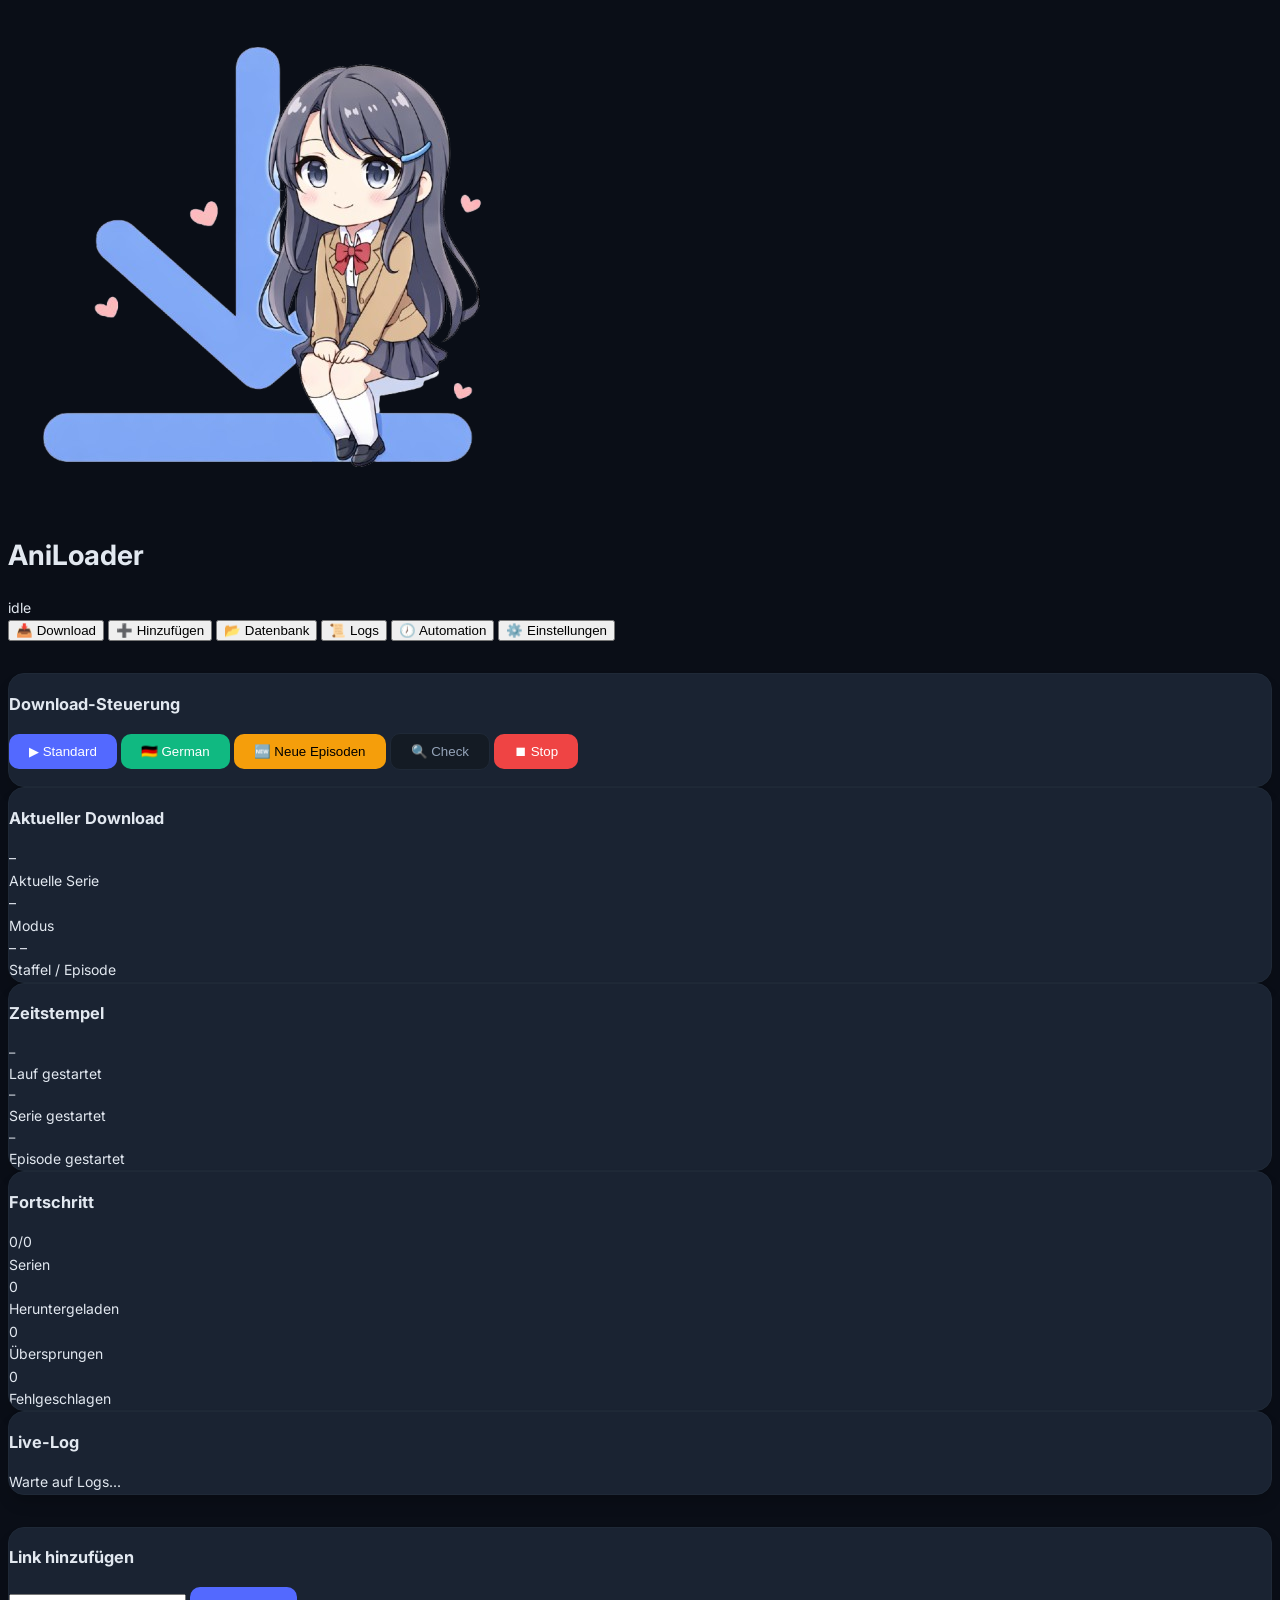
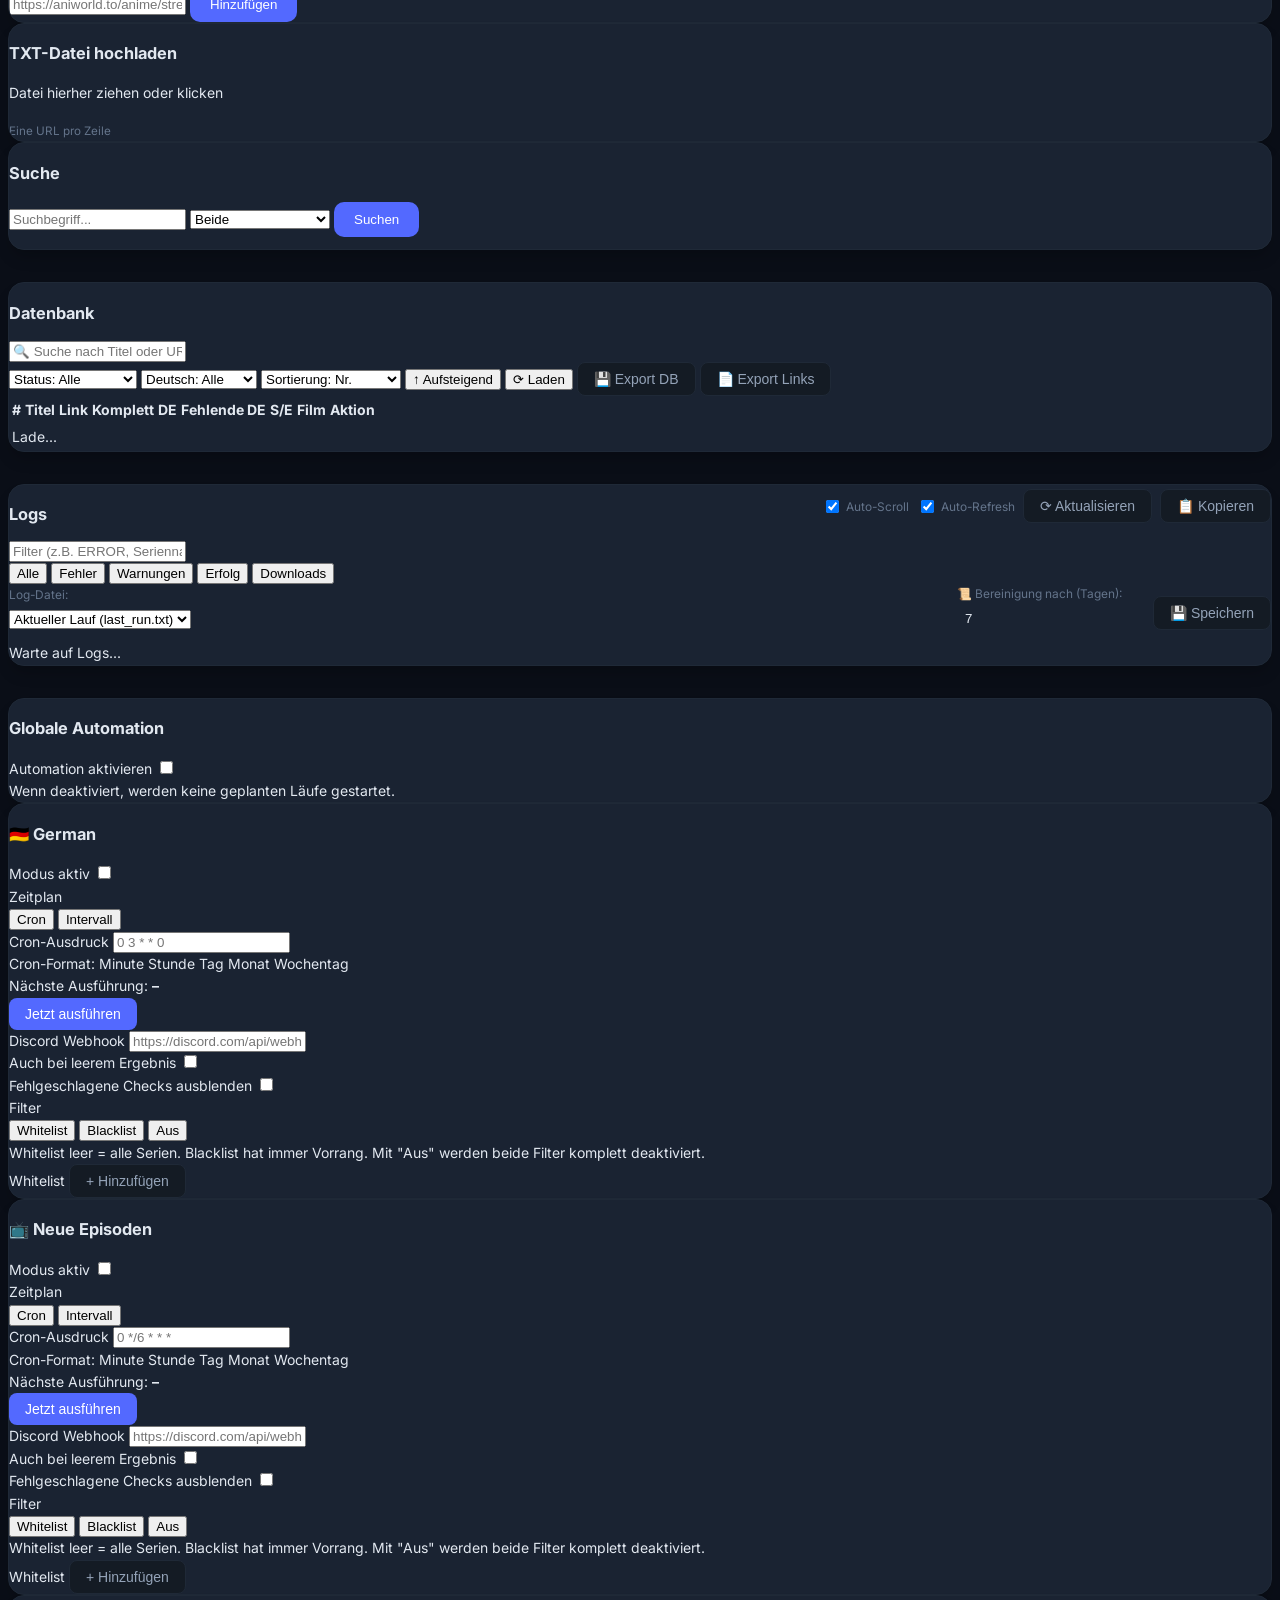
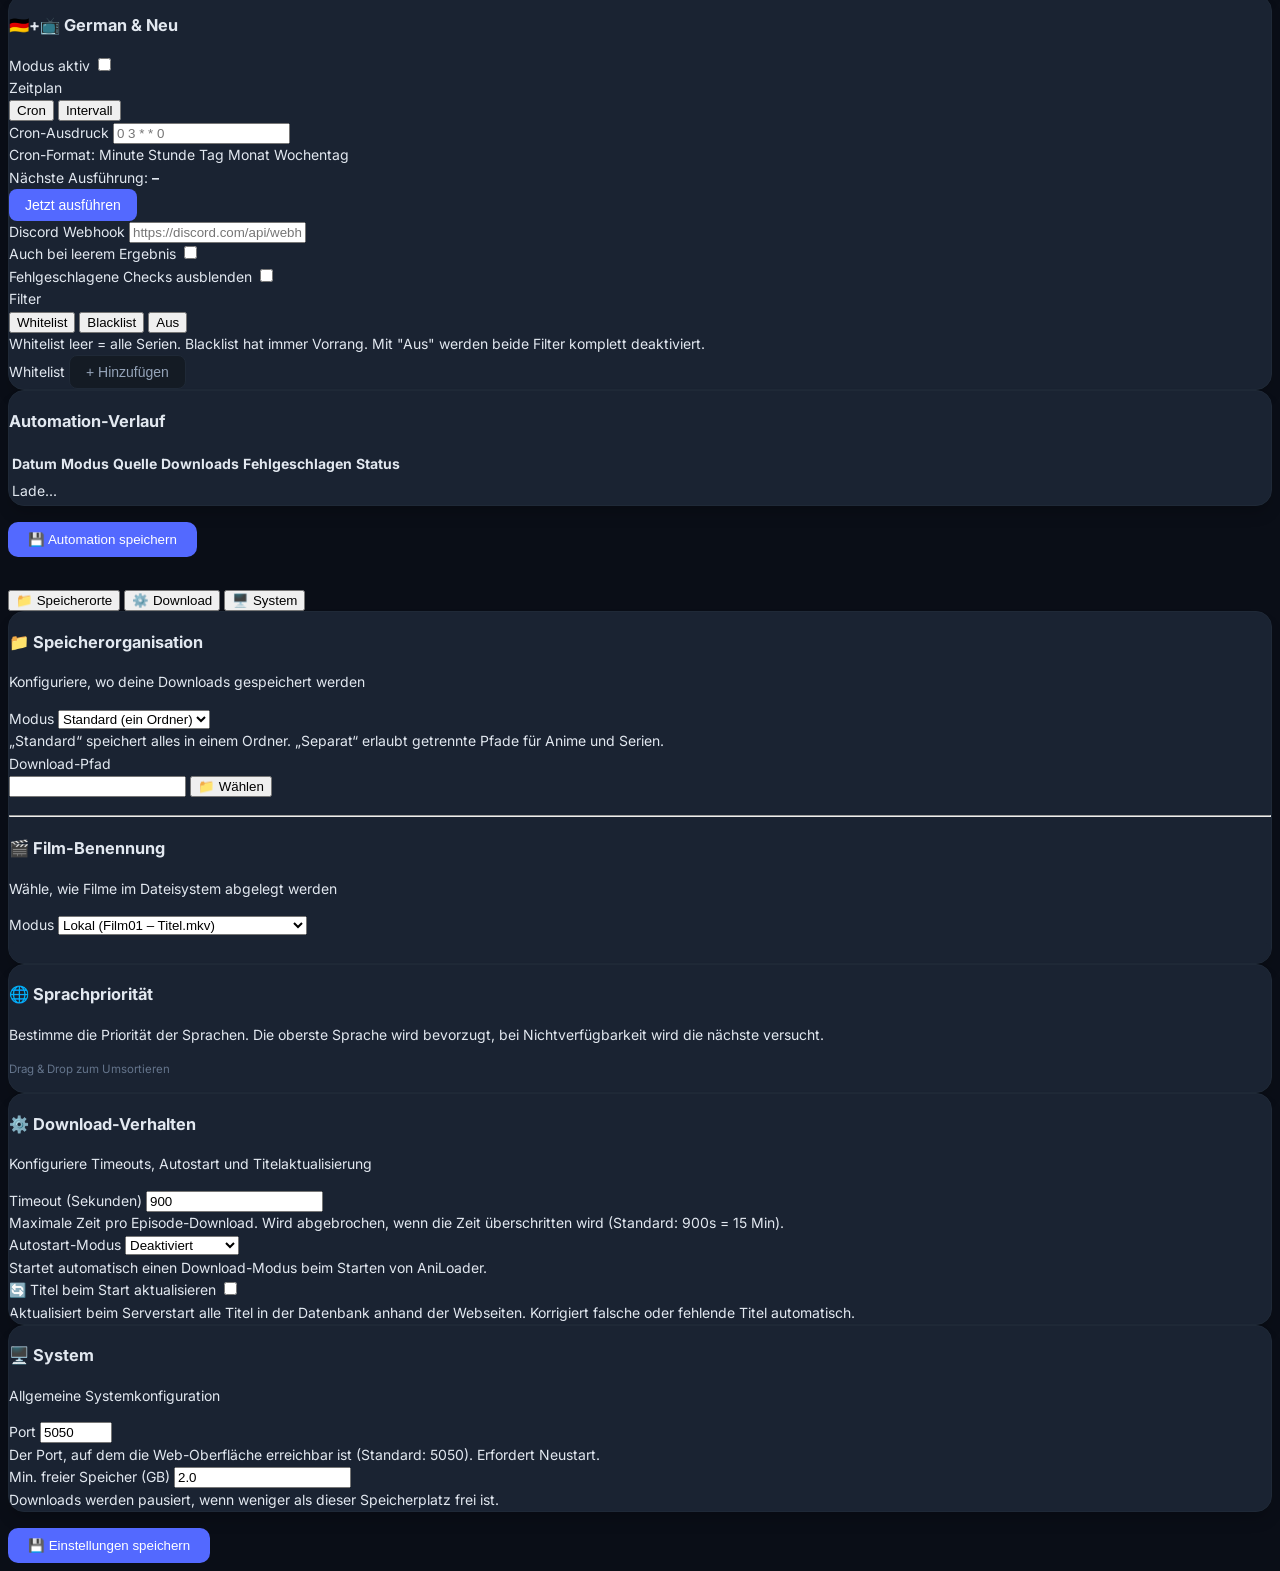
==== commit bd398aa5: "fix: Add automation filter buttons to UI Insert 'Filter' control blocks into web/templates/index.htm" ====
--- a/web/templates/index.html
+++ b/web/templates/index.html
@@ -336,6 +336,10 @@
           <span class="toggle-slider"></span>
         </label>
       </div>
+      <div class="setting-row automation-stack-row">
+        <label>Filter</label>
+        <div class="automation-filter-toggle" data-filter-mode="whitelist">
+          <button type="button" class="automation-filter-btn active" id="auto-german-whitelist-btn" onclick="toggleAutomationFilterList('german', 'whitelist')">Whitelist</button>
           <button type="button" class="automation-filter-btn" id="auto-german-blacklist-btn" onclick="toggleAutomationFilterList('german', 'blacklist')">Blacklist</button>
           <button type="button" class="automation-filter-btn" id="auto-german-off-btn" onclick="toggleAutomationFilterList('german', 'off')">Aus</button>
         </div>
@@ -404,6 +408,10 @@
           <span class="toggle-slider"></span>
         </label>
       </div>
+      <div class="setting-row automation-stack-row">
+        <label>Filter</label>
+        <div class="automation-filter-toggle" data-filter-mode="whitelist">
+          <button type="button" class="automation-filter-btn active" id="auto-new-whitelist-btn" onclick="toggleAutomationFilterList('new', 'whitelist')">Whitelist</button>
           <button type="button" class="automation-filter-btn" id="auto-new-blacklist-btn" onclick="toggleAutomationFilterList('new', 'blacklist')">Blacklist</button>
           <button type="button" class="automation-filter-btn" id="auto-new-off-btn" onclick="toggleAutomationFilterList('new', 'off')">Aus</button>
         </div>
@@ -472,6 +480,10 @@
           <span class="toggle-slider"></span>
         </label>
       </div>
+      <div class="setting-row automation-stack-row">
+        <label>Filter</label>
+        <div class="automation-filter-toggle" data-filter-mode="whitelist">
+          <button type="button" class="automation-filter-btn active" id="auto-german_new-whitelist-btn" onclick="toggleAutomationFilterList('german_new', 'whitelist')">Whitelist</button>
           <button type="button" class="automation-filter-btn" id="auto-german_new-blacklist-btn" onclick="toggleAutomationFilterList('german_new', 'blacklist')">Blacklist</button>
           <button type="button" class="automation-filter-btn" id="auto-german_new-off-btn" onclick="toggleAutomationFilterList('german_new', 'off')">Aus</button>
         </div>
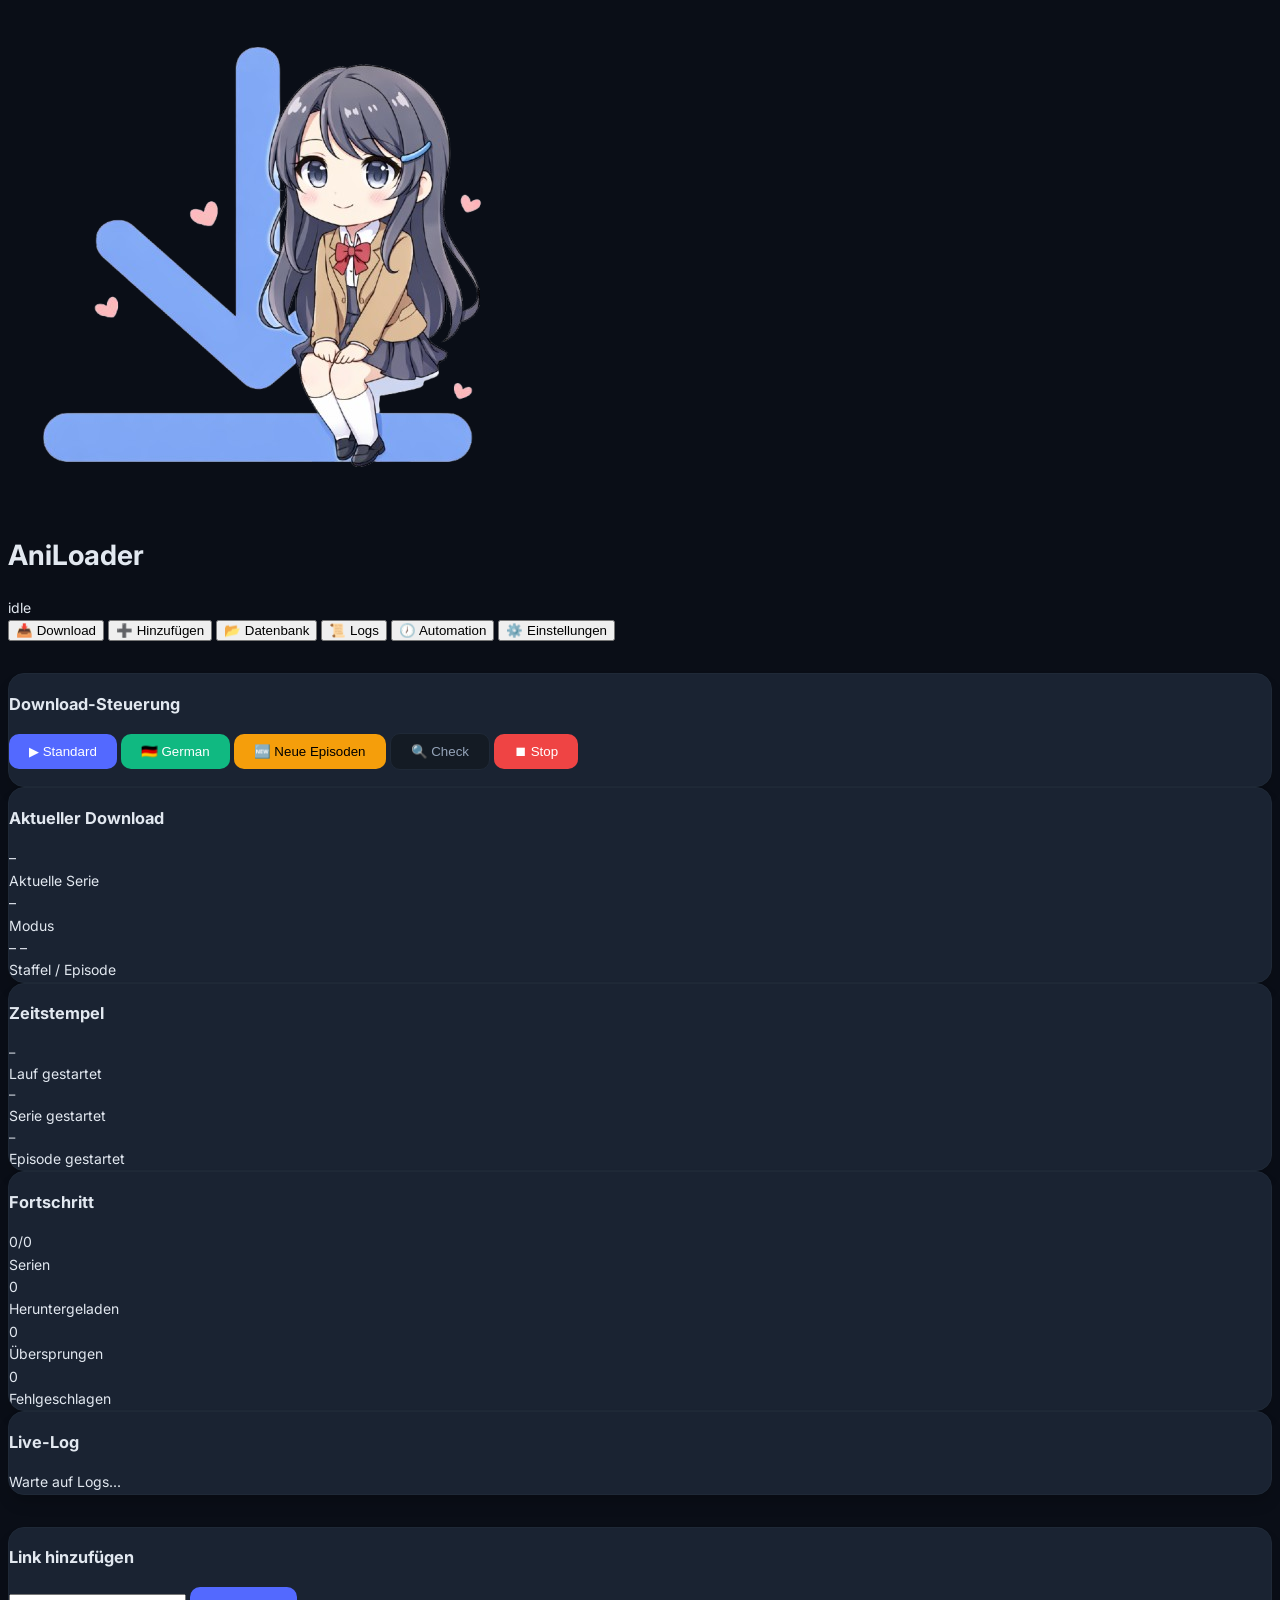
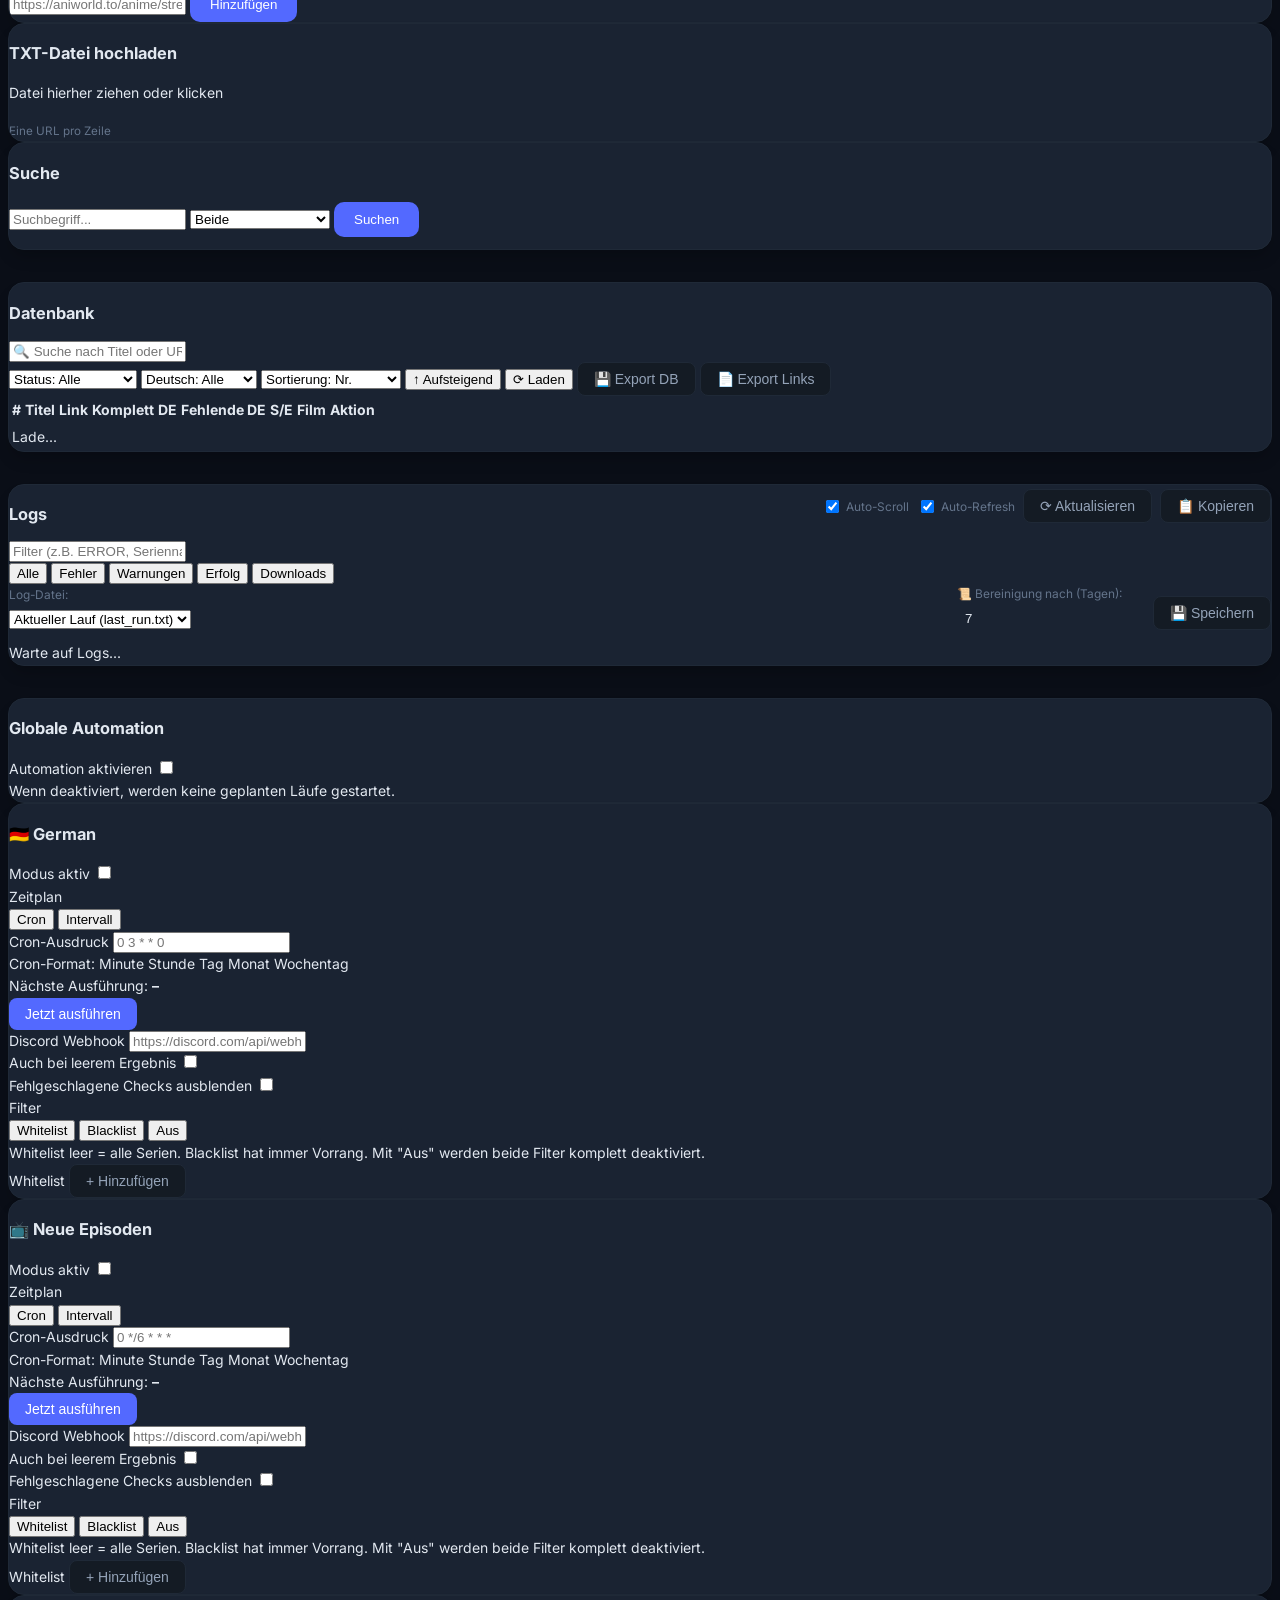
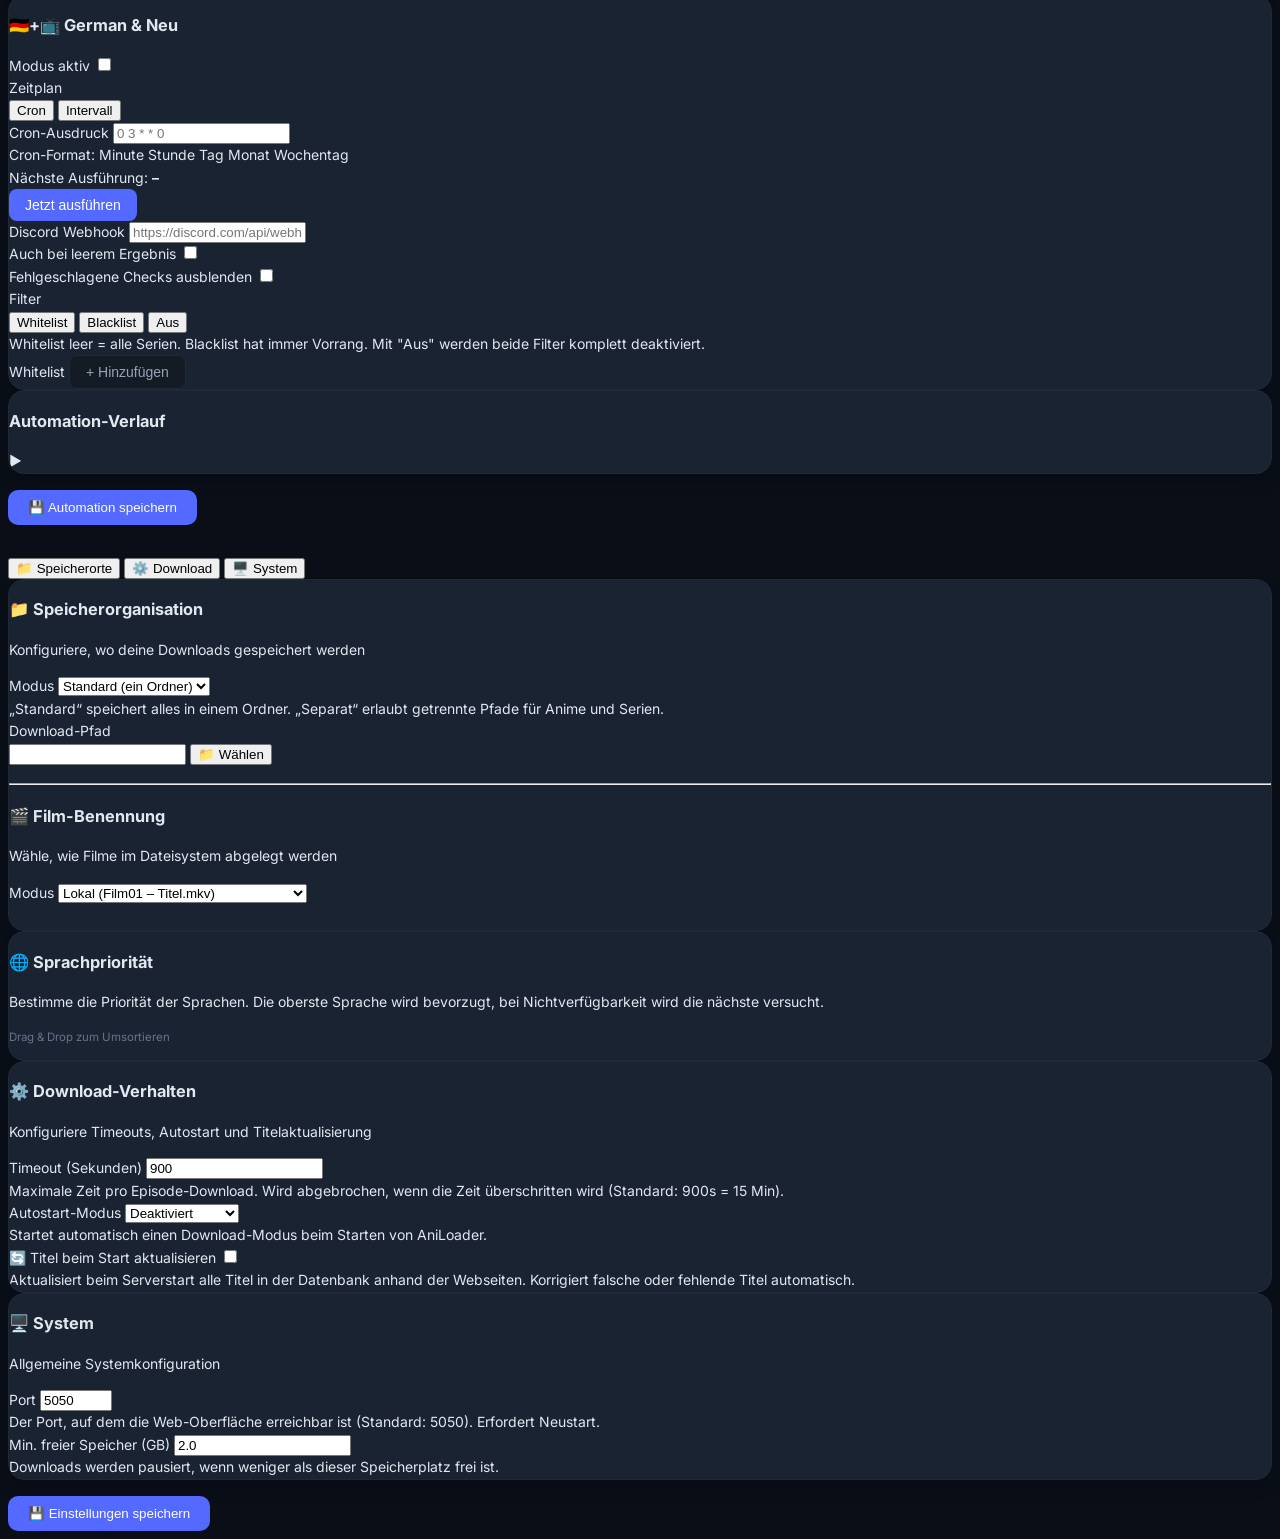
==== commit 80bec420: "Make automation history collapsible and lazy-load Turn the Automation History section into a collaps" ====
--- a/web/templates/index.html
+++ b/web/templates/index.html
@@ -507,23 +507,28 @@
   </div>
 
   <div class="card">
-    <h3>Automation-Verlauf</h3>
-    <div class="db-table-wrap">
-      <table class="db-table automation-history-table">
-        <thead>
-          <tr>
-            <th>Datum</th>
-            <th>Modus</th>
-            <th>Quelle</th>
-            <th>Downloads</th>
-            <th>Fehlgeschlagen</th>
-            <th>Status</th>
-          </tr>
-        </thead>
-        <tbody id="automation-history-body">
-          <tr><td colspan="6" class="db-empty">Lade...</td></tr>
-        </tbody>
-      </table>
+    <div class="collapsible-header" id="automation-history-header" onclick="toggleAutomationHistory()" role="button" aria-expanded="false" aria-controls="automation-history-body-wrap">
+      <h3>Automation-Verlauf</h3>
+      <span class="collapsible-arrow" id="automation-history-arrow">▶</span>
+    </div>
+    <div id="automation-history-body-wrap" class="collapsible-body" style="display:none;">
+      <div class="db-table-wrap">
+        <table class="db-table automation-history-table">
+          <thead>
+            <tr>
+              <th>Datum</th>
+              <th>Modus</th>
+              <th>Quelle</th>
+              <th>Downloads</th>
+              <th>Fehlgeschlagen</th>
+              <th>Status</th>
+            </tr>
+          </thead>
+          <tbody id="automation-history-body">
+            <tr><td colspan="6" class="db-empty">Lade...</td></tr>
+          </tbody>
+        </table>
+      </div>
     </div>
   </div>
 
@@ -744,6 +749,6 @@
   </div>
 </div>
 
-<script src="/static/app.js?v=20260310"></script>
+<script src="/static/app.js?v=20260520"></script>
 </body>
 </html>
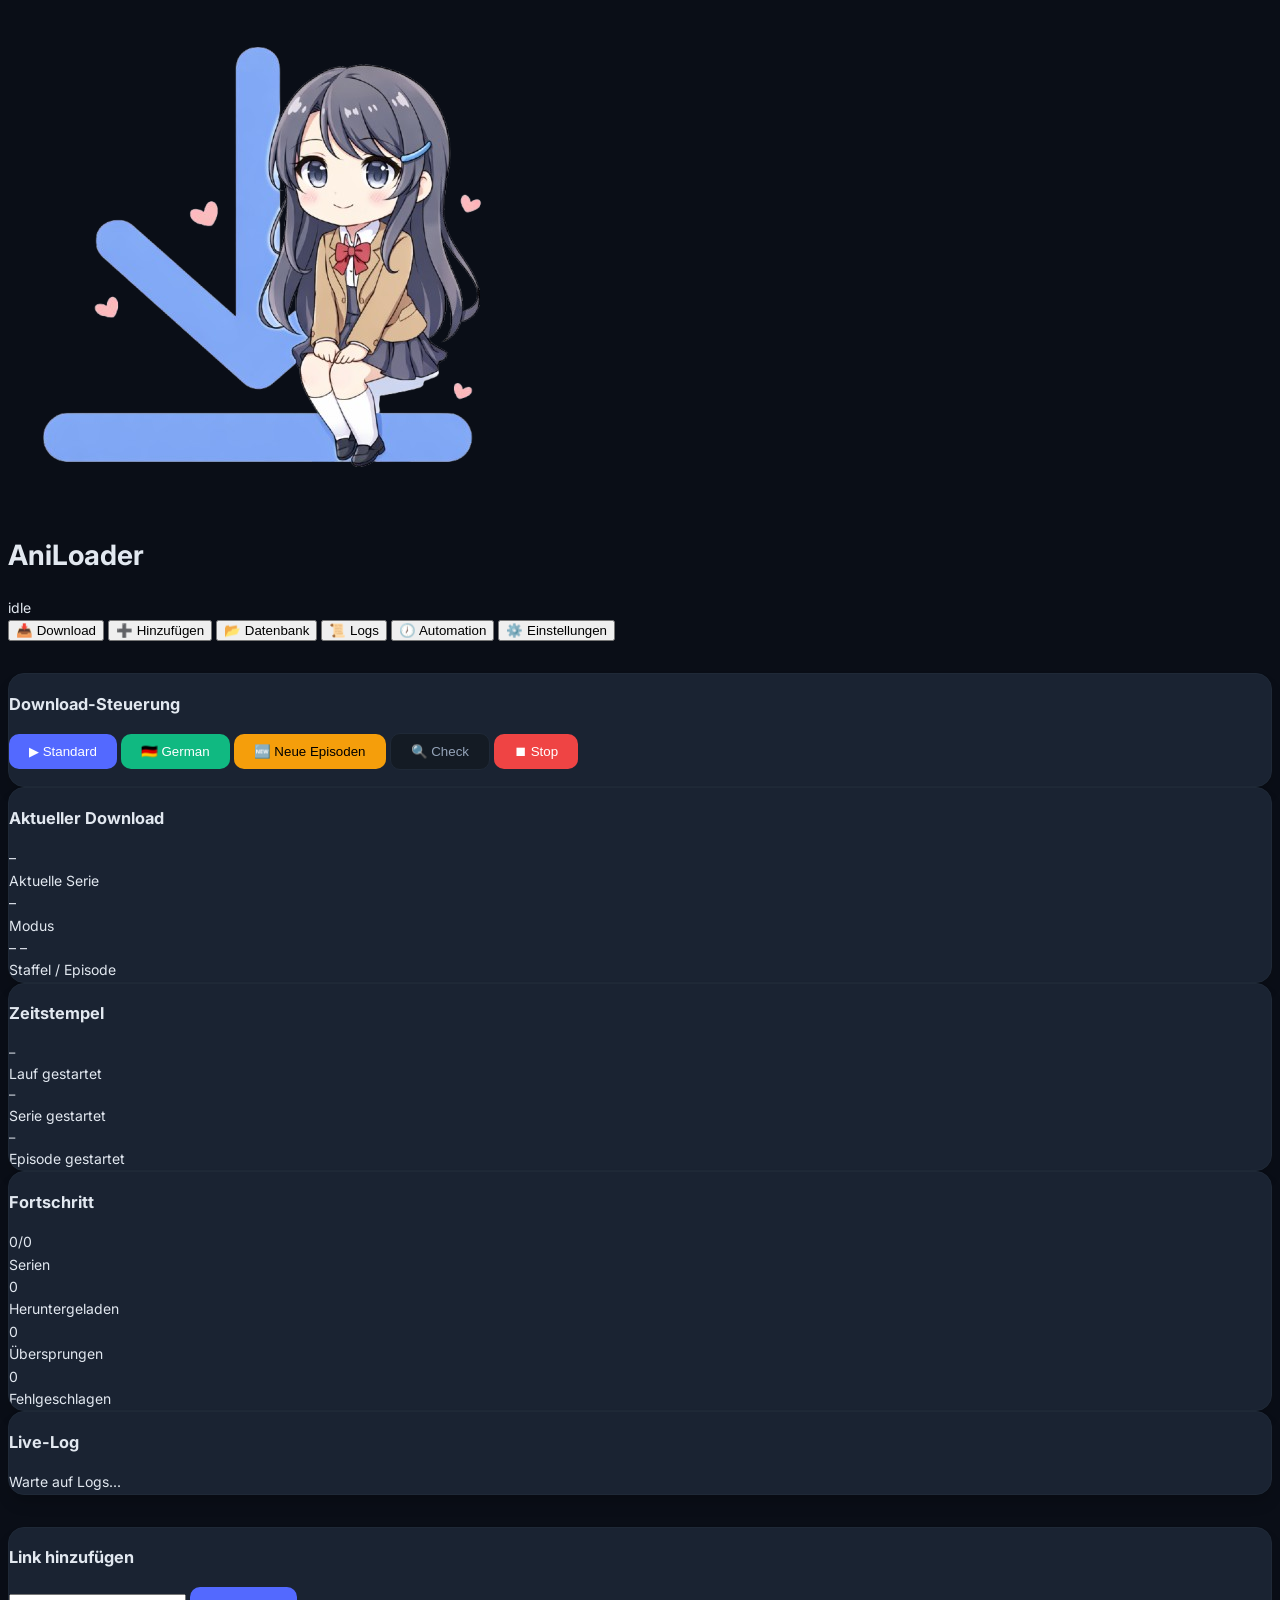
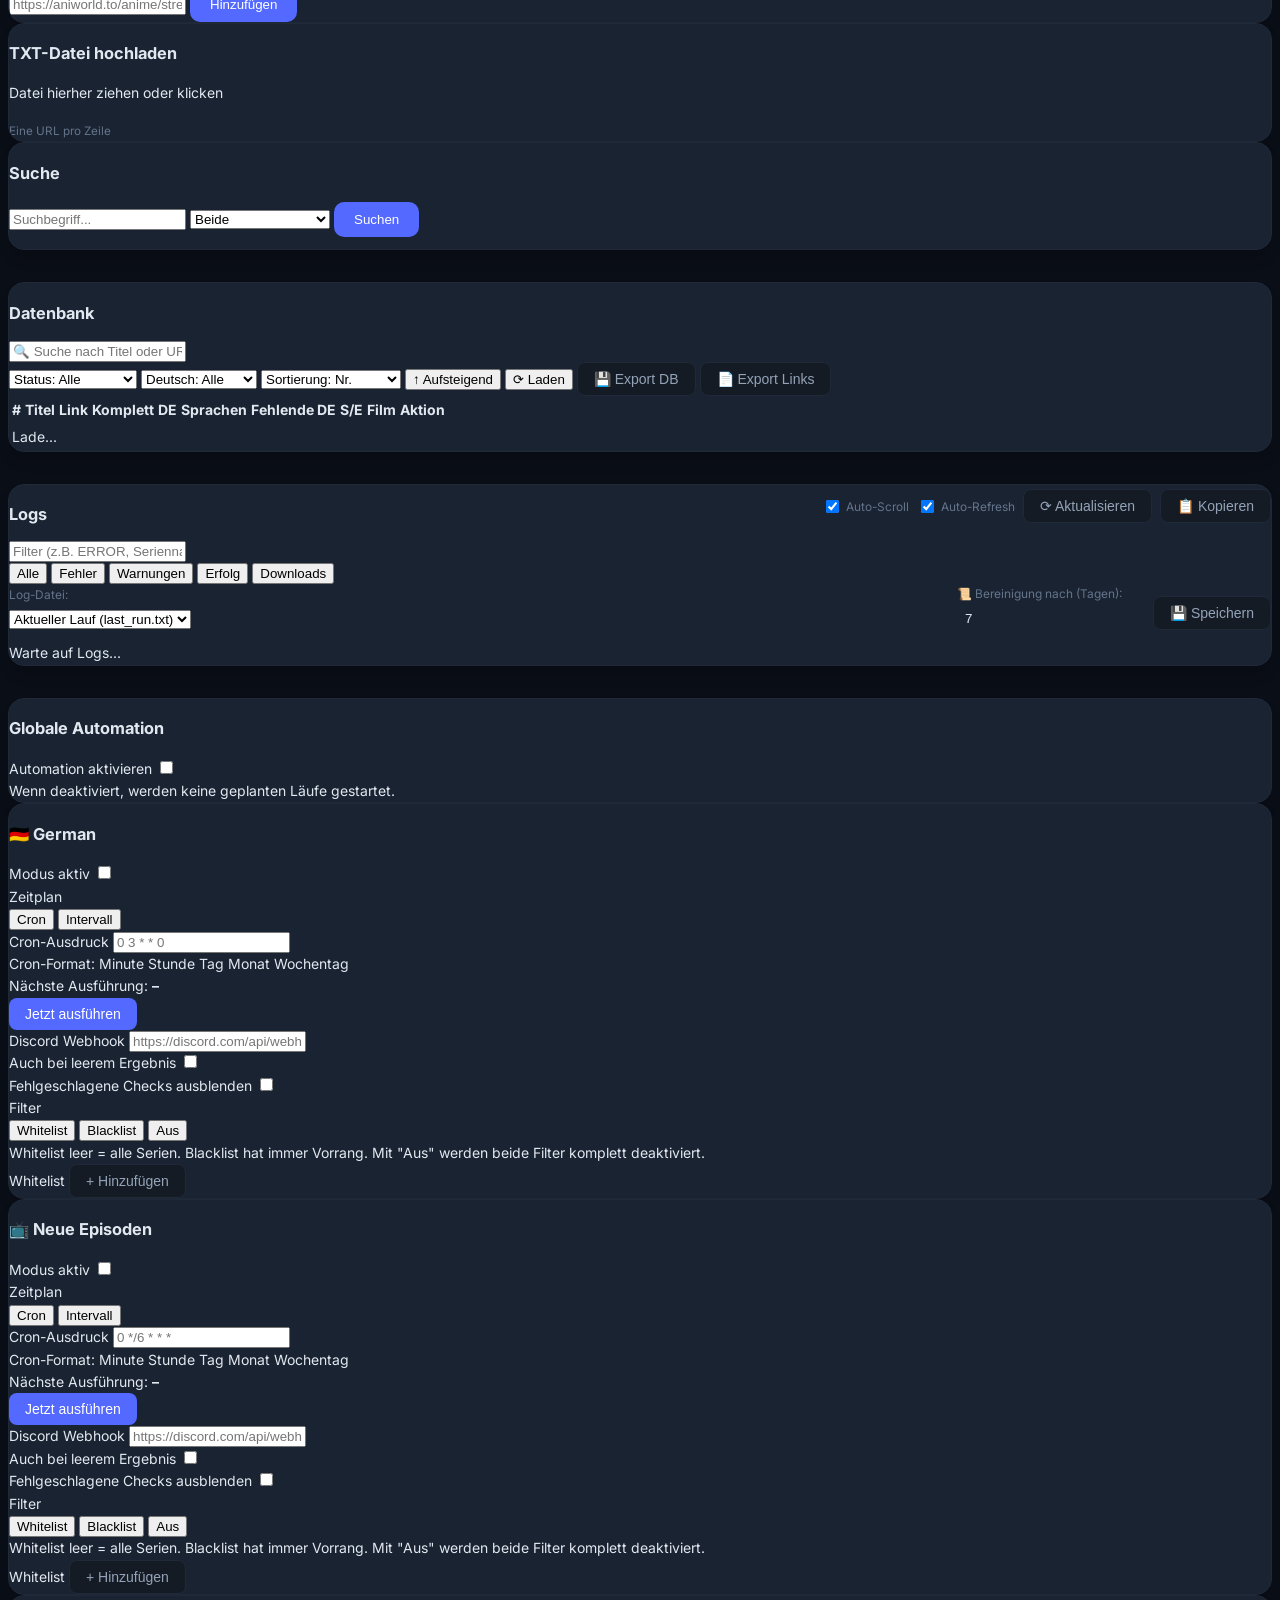
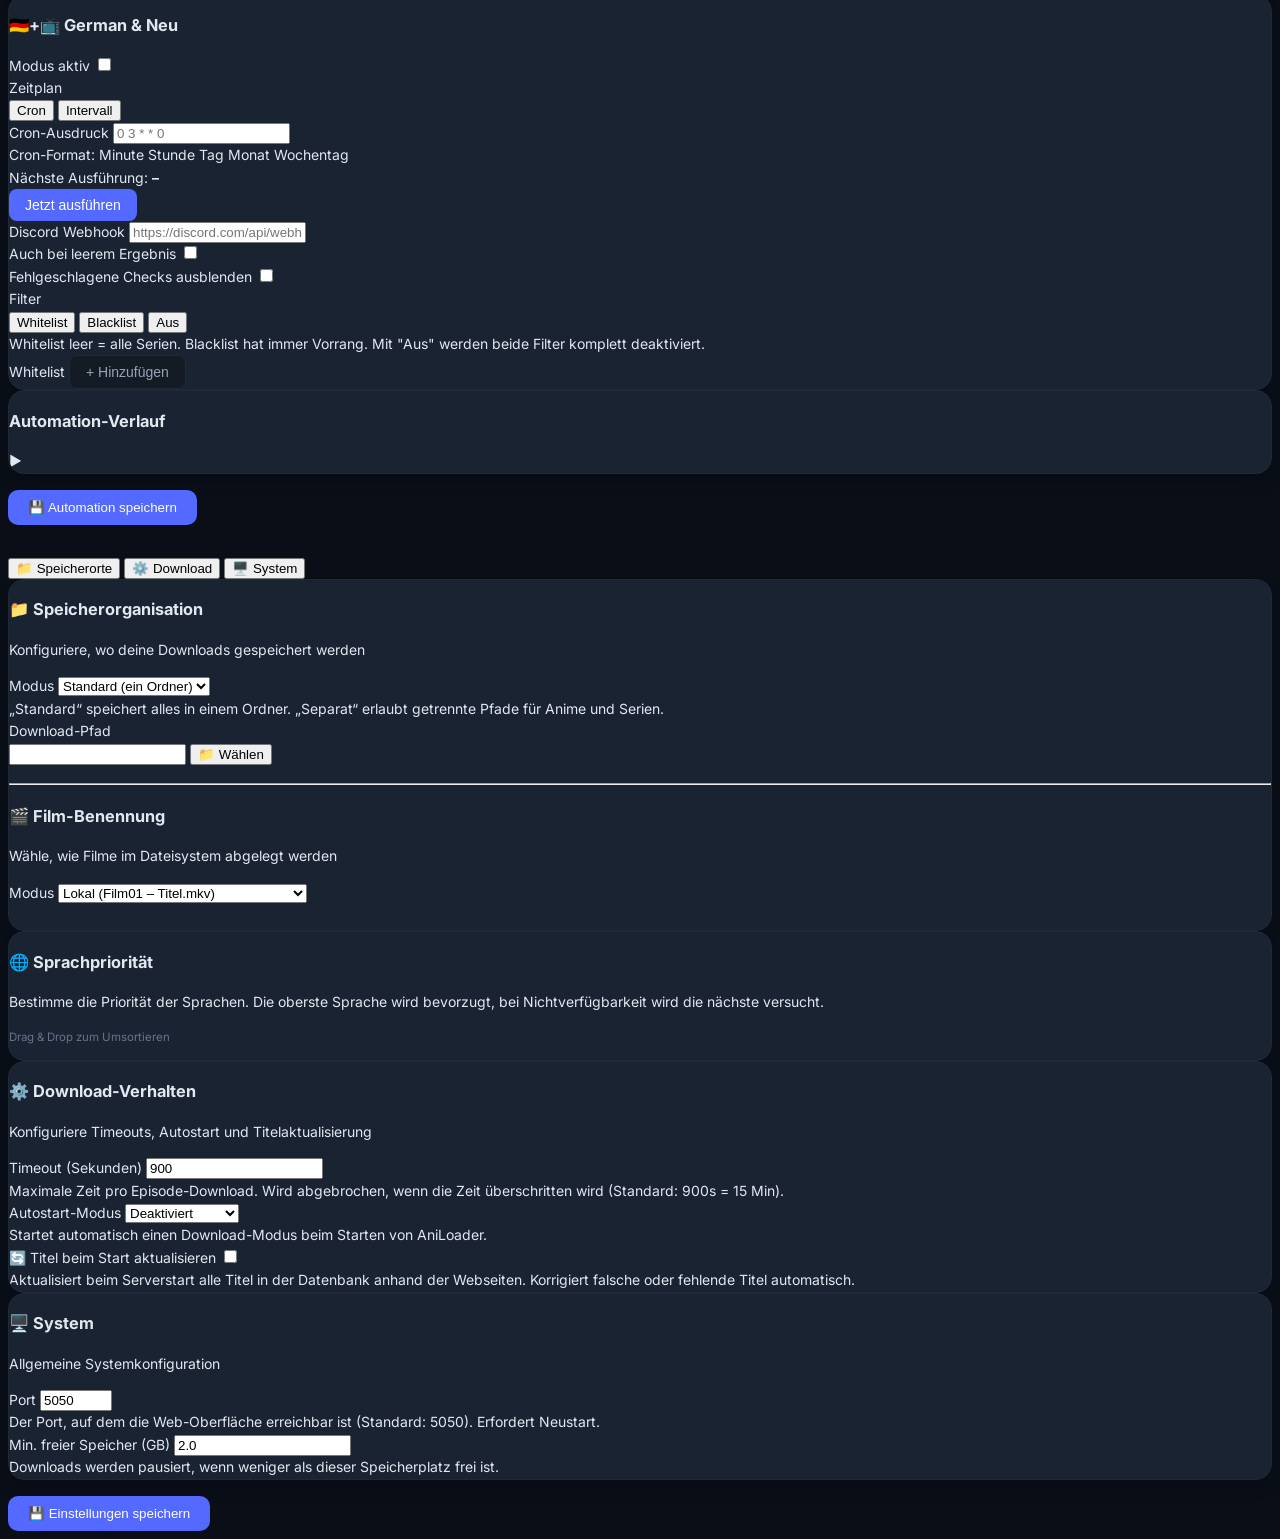
==== commit 742d6485: "feat: Features aus AniLoader_test übernehmen (aniworld-Modul, Mehrsprache, Domain-Registry, Log-Stre" ====
--- a/web/templates/index.html
+++ b/web/templates/index.html
@@ -130,7 +130,7 @@
   <div class="card">
     <h3>Link hinzufügen</h3>
     <div class="input-row">
-      <input type="url" id="add-url" placeholder="https://aniworld.to/anime/stream/... oder https://s.to/serie/stream/...">
+      <input type="url" id="add-url" placeholder="https://aniworld.to/anime/stream/... oder https://serienstream.to/serie/stream/...">
       <button class="btn btn-primary" onclick="addLink()">Hinzufügen</button>
     </div>
     <small id="add-msg" style="display:none; margin-top:10px;" class="toast-msg"></small>
@@ -170,6 +170,7 @@
     <div style="display:flex; align-items:center; gap:10px; margin-bottom:14px;">
       <h3 style="margin-bottom:0;">Datenbank</h3>
       <span id="db-count" class="db-count-badge"></span>
+      <small id="db-msg" style="display:none;" class="toast-msg"></small>
     </div>
 
     <!-- Suchleiste -->
@@ -211,6 +212,7 @@
             <th class="db-col-url">Link</th>
             <th class="db-col-bool" onclick="sortDb('complete')">Komplett</th>
             <th class="db-col-bool">DE</th>
+            <th class="db-col-langs" title="Gewünschte Sprachen – klicken zum Bearbeiten">Sprachen</th>
             <th class="db-col-missing-de">Fehlende DE</th>
             <th class="db-col-se" onclick="sortDb('last_season')">S/E</th>
             <th class="db-col-film" onclick="sortDb('last_film')">Film</th>
@@ -218,7 +220,7 @@
           </tr>
         </thead>
         <tbody id="db-tbody">
-          <tr><td colspan="9" class="db-empty">Lade...</td></tr>
+          <tr><td colspan="10" class="db-empty">Lade...</td></tr>
         </tbody>
       </table>
     </div>
@@ -561,6 +563,38 @@
   </div>
 </div>
 
+<!-- ═══════════════════════ Sprachen-Modal ═══════════════════════ -->
+<div id="languages-modal" class="modal" style="display:none;">
+  <div class="modal-overlay" onclick="closeLanguagesModal()"></div>
+  <div class="modal-content lang-modal-content">
+    <div class="modal-header">
+      <h2>🌍 Sprachen – <span id="lang-modal-title"></span></h2>
+      <button class="modal-close" onclick="closeLanguagesModal()">✕</button>
+    </div>
+    <div class="modal-body">
+      <p class="lang-hint">
+        Ausgewählte Sprachen werden <strong>nacheinander</strong> geladen und als jeweils
+        eigene Datei abgelegt. Fehlende Sprachen bereits vorhandener Episoden werden beim
+        nächsten Lauf nachgeholt – nichts wird doppelt geladen.
+      </p>
+
+      <div class="lang-options" id="lang-options"></div>
+
+      <p class="lang-hint lang-hint-muted" id="lang-cascade-hint">
+        <strong>Keine Auswahl</strong> = globale Sprach-Kaskade aus der Konfiguration
+        (erste verfügbare Sprache gewinnt). Dabei wird nichts gelöscht.
+      </p>
+
+      <div id="lang-preview" class="lang-preview" style="display:none;"></div>
+    </div>
+    <div class="modal-footer">
+      <span id="lang-modal-msg" class="toast-msg" style="display:none;"></span>
+      <button class="btn btn-secondary" onclick="closeLanguagesModal()">Abbrechen</button>
+      <button class="btn btn-primary" id="lang-save-btn" onclick="saveLanguages()">Speichern</button>
+    </div>
+  </div>
+</div>
+
 <!-- ═══════════════════════ Einstellungen Tab ═══════════════════════ -->
 <div id="tab-settings" class="tab-content">
 
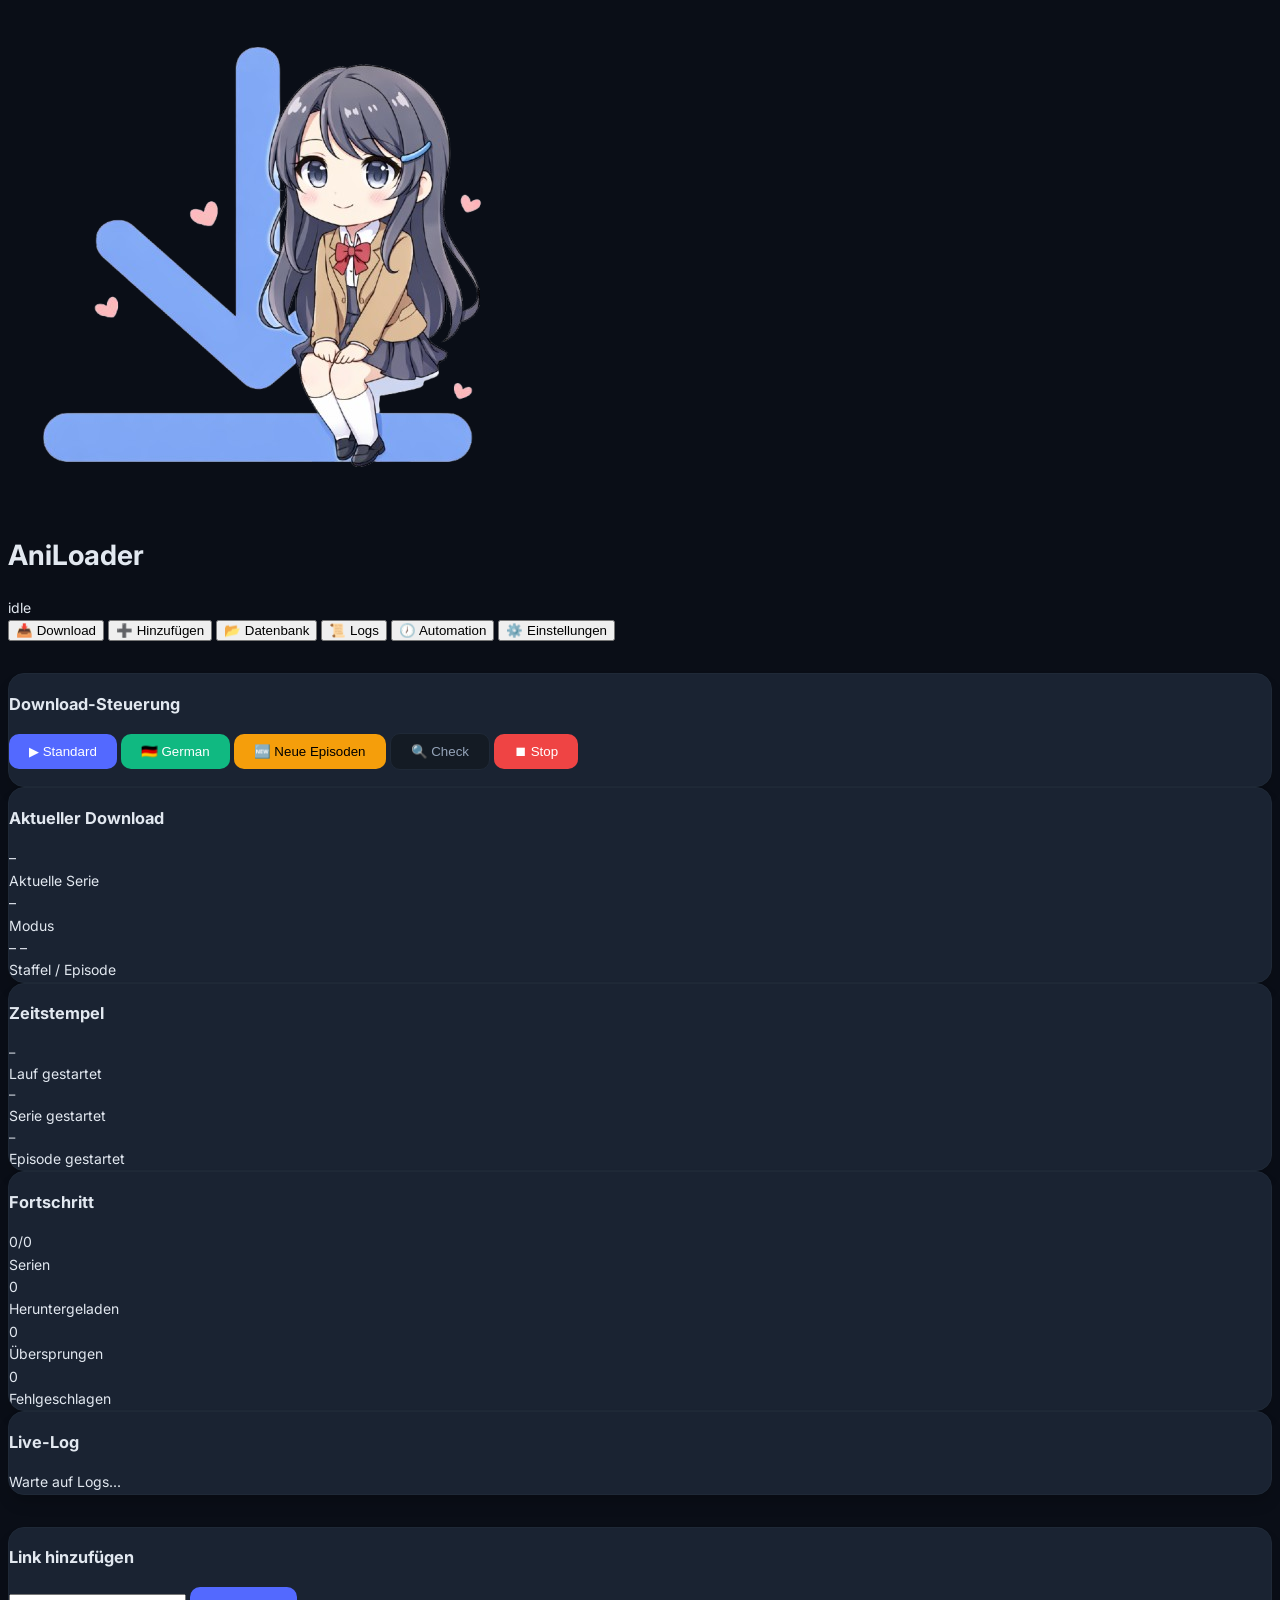
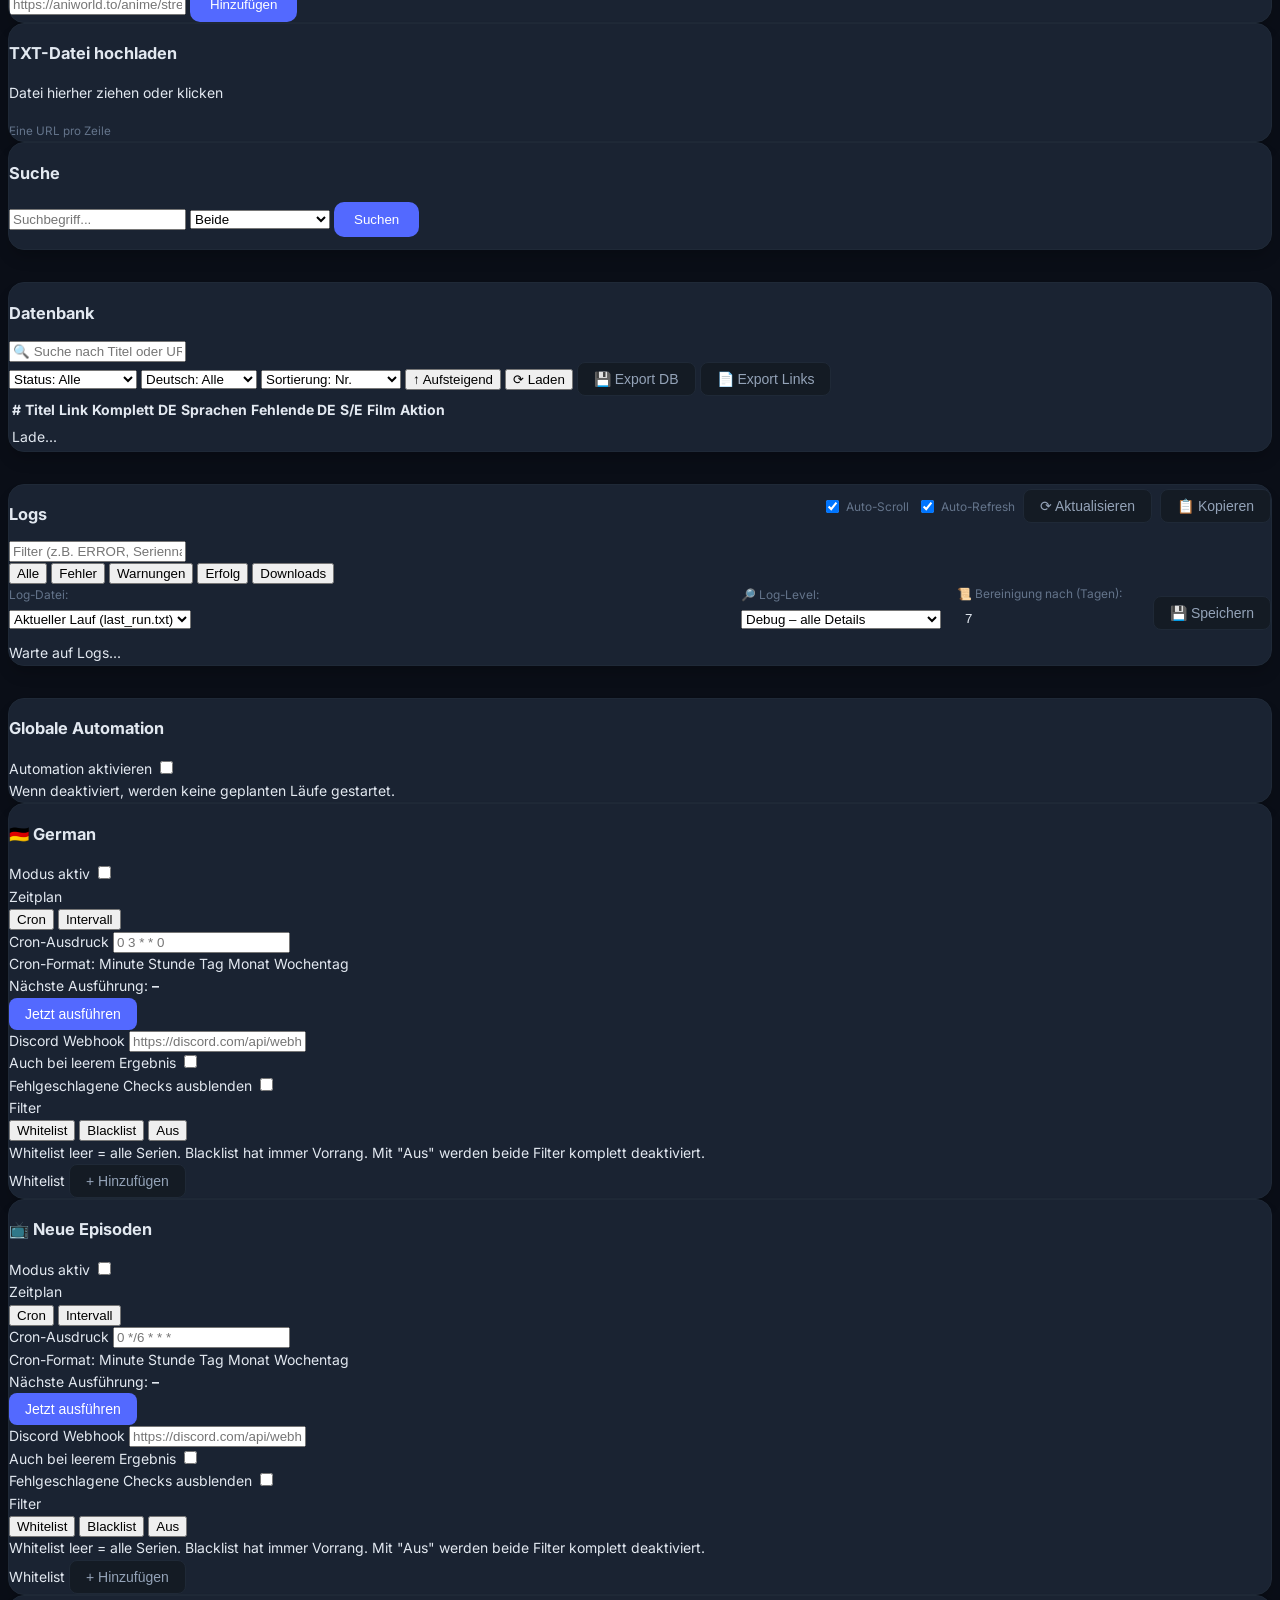
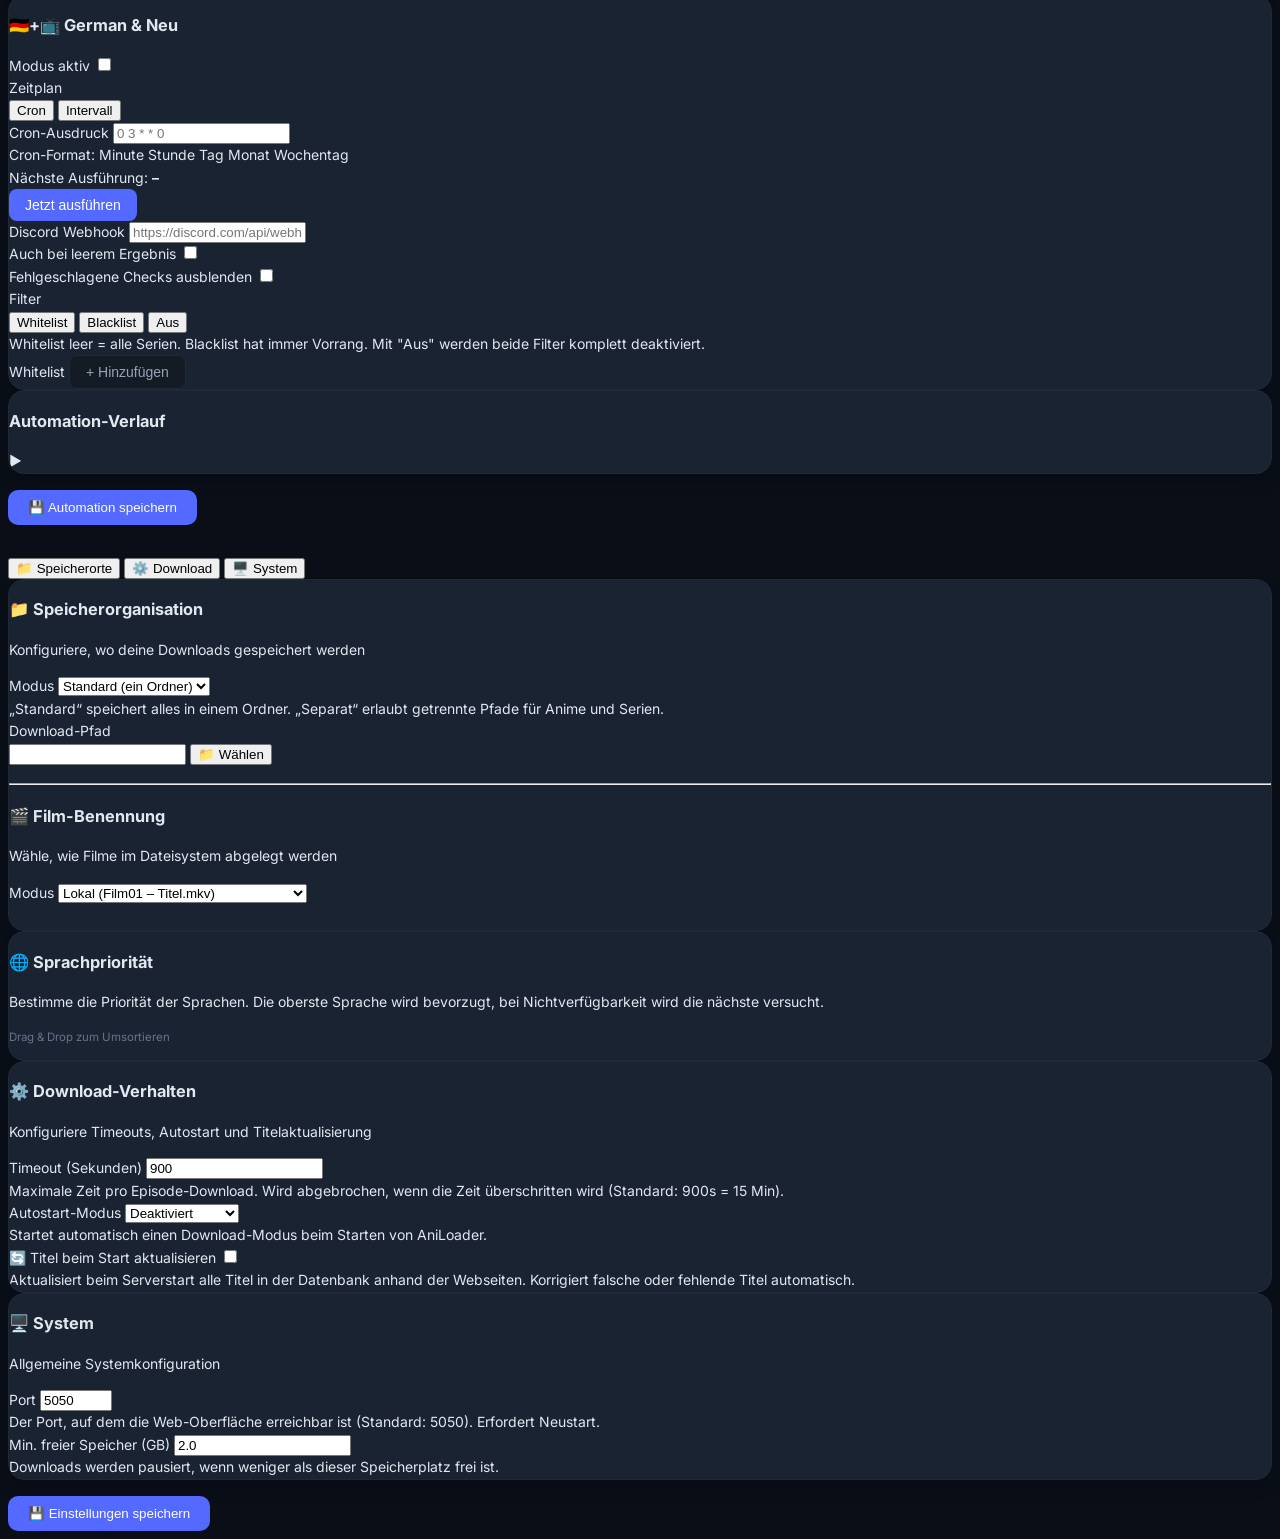
==== commit 3a93ae87: "feat(logger): drei Log-Level und Bereinigung im laufenden Betrieb" ====
--- a/web/templates/index.html
+++ b/web/templates/index.html
@@ -262,6 +262,14 @@
           <option value="current">Aktueller Lauf (last_run.txt)</option>
         </select>
       </div>
+      <div style="min-width:200px;">
+        <label for="cfg-log-level" style="font-size:0.85em; color:var(--text-muted); display:block; margin-bottom:4px;">🔎 Log-Level:</label>
+        <select id="cfg-log-level" class="log-selector" style="width:100%;" title="Steuert, was überhaupt geschrieben wird – nicht zu verwechseln mit dem Anzeige-Filter oben.">
+          <option value="debug">Debug – alle Details</option>
+          <option value="info">Info – Normalbetrieb</option>
+          <option value="warn">Warn – nur Probleme</option>
+        </select>
+      </div>
       <div style="min-width:180px;">
         <label for="cfg-log-retention-days" style="font-size:0.85em; color:var(--text-muted); display:block; margin-bottom:4px;">📜 Bereinigung nach (Tagen):</label>
         <input type="number" id="cfg-log-retention-days" min="1" max="365" value="7" style="width:100%; padding:4px 8px; background:var(--card-bg); border:1px solid var(--border); color:var(--text); border-radius:4px;">
@@ -582,7 +590,9 @@
 
       <p class="lang-hint lang-hint-muted" id="lang-cascade-hint">
         <strong>Keine Auswahl</strong> = globale Sprach-Kaskade aus der Konfiguration
-        (erste verfügbare Sprache gewinnt). Dabei wird nichts gelöscht.
+        (erste verfügbare Sprache gewinnt). Vorhandene Dateien werden dabei auf die
+        Kaskade reduziert: pro Folge bleibt die erste verfügbare Sprache, weitere
+        Sprachversionen werden gelöscht. Folgen ohne Kaskaden-Sprache bleiben unverändert.
       </p>
 
       <div id="lang-preview" class="lang-preview" style="display:none;"></div>
